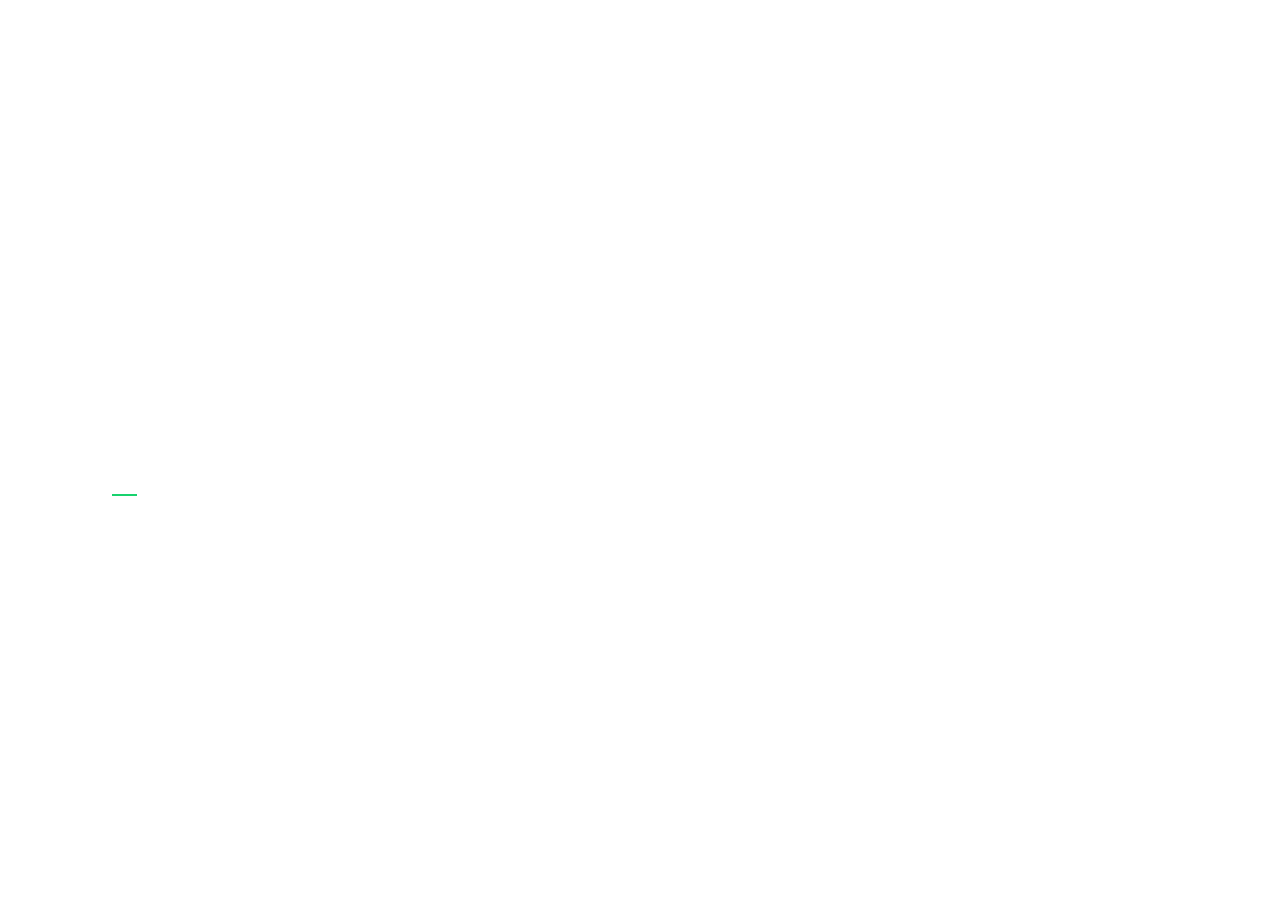
==== index.html @ 27436423 "z-index corrections" ====
<!DOCTYPE html>
<html lang="en">

<head>
  <meta charset="utf-8">
  <meta content="width=device-width, initial-scale=1.0" name="viewport">

  <title>Luís Maia</title>
  <meta content="" name="description">
  <meta content="" name="keywords">

  <!-- Favicons -->
  <link href="assets/img/favicon-32x32.png" rel="icon">
  <link href="assets/img/apple-touch-icon.png" rel="apple-touch-icon">
  <link href="assets/img/android-chrome-192x192.png" rel="android-chrome-icon">

  <!-- Google Fonts -->
  <link href="https://fonts.googleapis.com/css?family=Open+Sans:300,300i,400,400i,600,600i,700,700i|Raleway:300,300i,400,400i,500,500i,600,600i,700,700i|Poppins:300,300i,400,400i,500,500i,600,600i,700,700i" rel="stylesheet">

  <!-- Vendor CSS Files -->
  <link href="assets/vendor/aos/aos.css" rel="stylesheet">
  <link href="assets/vendor/bootstrap/css/bootstrap.min.css" rel="stylesheet">
  <link href="assets/vendor/bootstrap-icons/bootstrap-icons.css" rel="stylesheet">
  <link href="assets/vendor/boxicons/css/boxicons.min.css" rel="stylesheet">
  <link href="assets/vendor/glightbox/css/glightbox.min.css" rel="stylesheet">
  <link href="assets/vendor/remixicon/remixicon.css" rel="stylesheet">
  <link href="assets/vendor/swiper/swiper-bundle.min.css" rel="stylesheet">

  <!-- Template Main CSS File -->
  <link href="assets/css/style.css" rel="stylesheet">

  <!-- EmailJS -->
  <script type="text/javascript"
        src="https://cdn.jsdelivr.net/npm/@emailjs/browser@3/dist/email.min.js">
        </script>
        <script type="text/javascript">
        (function(){
            emailjs.init("mwNFi1715yJ6L0u9p");
        })();
        </script>

</head>
<!-- <body oncontextmenu="return false" id="tsparticles"> -->
<body id="tsparticles">

  <!-- ======= Header ======= -->
  <header id="header">
    <div class="container">

      <h1 id="myName" class="mt-5"><a href="index.html">Luís Maia</a></h1>
      <div id="intro1"></div>
<!--  <h2 id="intro">I'm a passionate <span id="intro1">full stacker</span> from Portugal</h2> -->   
      <p id="intro2" class="my-2">I'm a <span id="intro3" class="typed" data-typed-items="Developer, Student, Designer, Freelancer, Ninja on free times"></span></p>
      <nav id="navbar" class="navbar">
        <ul>
          <li><a id="navLanguage" class="nav-link" href="" onclick="setLanguage('pt')"></a></li>
          <li><a id="navHome" class="nav-link active" href="#header"></a></li>
          <li><a id="navAbout" class="nav-link" href="#about"></a></li>
          <li><a id="navResume" class="nav-link" href="#resume"></a></li>
          <li><a id="navServices" class="nav-link" href="#services"></a></li>
          <li><a id="navPortfolio" class="nav-link" href="#portfolio"></a></li>
          <li><a id="navContact" class="nav-link" href="#contact"></a></li>
        </ul>
        <i class="bi bi-list mobile-nav-toggle"></i>
      </nav><!-- .navbar -->

      <div class="social-links">
        <a href="https://twitter.com/MaiaLuismsm14" class="twitter" target="_blank" rel="noopener noreferrer"><i class="bi bi-twitter"></i></a>
        <a href="https://www.facebook.com/profile.php?id=100001977161534" class="facebook" target="_blank" rel="noopener noreferrer"><i class="bi bi-facebook"></i></a>
        <a href="https://www.instagram.com/luisluismaiamaia/" class="instagram" target="_blank" rel="noopener noreferrer"><i class="bi bi-instagram"></i></a>
        <a href="https://www.linkedin.com/in/luis-luis-maia-maia" class="linkedin" target="_blank" rel="noopener noreferrer"><i class="bi bi-linkedin"></i></a>
      </div>

    </div>
  </header><!-- End Header -->

  <!-- ======= About Section ======= -->
  <section id="about" class="about mt-2">

    <!-- ======= About Me ======= -->
    <div class="about-me container">

      <div class="section-title">
        <h2 id="aboutTitle1"></h2>
        <p id="aboutTitle2"></p>
      </div>

      <div class="row">
        <div class="col-lg-4">
          <img src="assets/img/me.png" class="img-fluid" alt="">
        </div>
        <div class="col-lg-8 pt-4 pt-lg-0 content">
          <h3 id="aboutTitle3" >Full Stacker &amp; Web Developer</h3>
          <p id="aboutText1" class="fst-italic"></p>
          <div class="row">
            <div class="col-lg-6">
              <ul>
                <li><i class="bi bi-chevron-right"></i> <strong id="birthday"></strong> <span id="birthdayValue"></span></li>
                <li><i class="bi bi-chevron-right"></i> <strong id="website"></strong> <span id="websiteValue"></span></li>
                <li><i class="bi bi-chevron-right"></i> <strong id="phone"></strong> <span id="phoneValue"></span></li>
                <li><i class="bi bi-chevron-right"></i> <strong id="city"></strong> <span id="cityValue"></span></li>
              </ul>
            </div>
            <div class="col-lg-6">
              <ul>
                <li><i class="bi bi-chevron-right"></i> <strong id="age"></strong> <span id="ageValue"></span></li>
                <li><i class="bi bi-chevron-right"></i> <strong id="degree"></strong> <span id="degreeValue"></span></li>
                <li><i class="bi bi-chevron-right"></i> <strong id="email1"></strong> <span id="email1Value"></span></li>
                <li><i class="bi bi-chevron-right"></i> <strong id="freelance"></strong> <span id="freelanceValue"></span></li>
              </ul>
            </div>
          </div>
          <p id="aboutText2" class="fst-italic"></p>
        </div>
      </div>

    </div><!-- End About Me -->

    <!-- ======= Counts ======= -->
    <div class="counts container">

      <div class="row">

        <div class="col-lg-3 col-md-6">
          <div class="count-box">
            <i class="bi bi-emoji-smile"></i>
            <span data-purecounter-start="0" data-purecounter-end="132" data-purecounter-duration="1" class="purecounter"></span>
            <p id="countProcess"></p>
          </div>
        </div>

        <div class="col-lg-3 col-md-6 mt-5 mt-md-0">
          <div class="count-box">
            <i class="bi bi-journal-richtext"></i>
            <span data-purecounter-start="0" data-purecounter-end="21" data-purecounter-duration="1" class="purecounter"></span>
            <p id="countProjects"></p>
          </div>
        </div>

        <div class="col-lg-3 col-md-6 mt-5 mt-lg-0">
          <div class="count-box">
            <i class="bi bi-headset"></i>
            <span data-purecounter-start="0" data-purecounter-end="7680" data-purecounter-duration="1" class="purecounter"></span>
            <p id="countHoursSupport"></p>
          </div>
        </div>

        <div class="col-lg-3 col-md-6 mt-5 mt-lg-0">
          <div class="count-box">
            <i class="bi bi-clock"></i>
            <span data-purecounter-start="0" data-purecounter-end="2920" data-purecounter-duration="1" class="purecounter"></span>
            <p id="countHoursCoding"></p>
          </div>
        </div>

      </div>

    </div><!-- End Counts -->

    <!-- ======= Skills  ======= -->
    <div class="skills container">

      <div class="section-title">
        <h2 id="aboutSkills"></h2>
      </div>

      <div class="row skills-content">

        <div class="col-lg-6">

          <div class="progress">
            <span class="skill">HTML <i class="val">90%</i></span>
            <div class="progress-bar-wrap">
              <div class="progress-bar" role="progressbar" aria-valuenow="90" aria-valuemin="0" aria-valuemax="100"></div>
            </div>
          </div>

          <div class="progress">
            <span class="skill">CSS <i class="val">85%</i></span>
            <div class="progress-bar-wrap">
              <div class="progress-bar" role="progressbar" aria-valuenow="85" aria-valuemin="0" aria-valuemax="100"></div>
            </div>
          </div>

          <div class="progress">
            <span class="skill">JavaScript/JQUERY<i class="val">70%</i></span>
            <div class="progress-bar-wrap">
              <div class="progress-bar" role="progressbar" aria-valuenow="70" aria-valuemin="0" aria-valuemax="100"></div>
            </div>
          </div>

          <div class="progress">
            <span class="skill">Bootstrap<i class="val">80%</i></span>
            <div class="progress-bar-wrap">
              <div class="progress-bar" role="progressbar" aria-valuenow="80" aria-valuemin="0" aria-valuemax="100"></div>
            </div>
          </div>

          <div class="progress">
            <span class="skill">Angular<i class="val">70%</i></span>
            <div class="progress-bar-wrap">
              <div class="progress-bar" role="progressbar" aria-valuenow="70" aria-valuemin="0" aria-valuemax="100"></div>
            </div>
          </div>

          <div class="progress">
            <span class="skill">PHP <i class="val">80%</i></span>
            <div class="progress-bar-wrap">
              <div class="progress-bar" role="progressbar" aria-valuenow="80" aria-valuemin="0" aria-valuemax="100"></div>
            </div>
          </div>

          <div class="progress">
            <span class="skill">Rest APIS/Swagger <i class="val">80%</i></span>
            <div class="progress-bar-wrap">
              <div class="progress-bar" role="progressbar" aria-valuenow="80" aria-valuemin="0" aria-valuemax="100"></div>
            </div>
          </div>

          <div class="progress">
            <span class="skill">NodeJS <i class="val">70%</i></span>
            <div class="progress-bar-wrap">
              <div class="progress-bar" role="progressbar" aria-valuenow="70" aria-valuemin="0" aria-valuemax="100"></div>
            </div>
          </div>

          <div class="progress">
            <span class="skill">SQL <i class="val">80%</i></span>
            <div class="progress-bar-wrap">
              <div class="progress-bar" role="progressbar" aria-valuenow="80" aria-valuemin="0" aria-valuemax="100"></div>
            </div>
          </div>

          <div class="progress">
            <span class="skill">GIMP <i class="val">85%</i></span>
            <div class="progress-bar-wrap">
              <div class="progress-bar" role="progressbar" aria-valuenow="85" aria-valuemin="0" aria-valuemax="100"></div>
            </div>
          </div>

          <div class="progress">
            <span class="skill">LibreCad <i class="val">70%</i></span>
            <div class="progress-bar-wrap">
              <div class="progress-bar" role="progressbar" aria-valuenow="70" aria-valuemin="0" aria-valuemax="100"></div>
            </div>
          </div>

          <div class="progress">
            <span class="skill">OpenScad <i class="val">80%</i></span>
            <div class="progress-bar-wrap">
              <div class="progress-bar" role="progressbar" aria-valuenow="80" aria-valuemin="0" aria-valuemax="100"></div>
            </div>
          </div>

          <div class="progress">
            <span class="skill">Cura <i class="val">80%</i></span>
            <div class="progress-bar-wrap">
              <div class="progress-bar" role="progressbar" aria-valuenow="80" aria-valuemin="0" aria-valuemax="100"></div>
            </div>
          </div>

        </div>

        <div class="col-lg-6">

          <div class="progress">
            <span class="skill">SQL Server <i class="val">85%</i></span>
            <div class="progress-bar-wrap">
              <div class="progress-bar" role="progressbar" aria-valuenow="85" aria-valuemin="0" aria-valuemax="100"></div>
            </div>
          </div>

          <div class="progress">
            <span class="skill">MongoDB <i class="val">70%</i></span>
            <div class="progress-bar-wrap">
              <div class="progress-bar" role="progressbar" aria-valuenow="70" aria-valuemin="0" aria-valuemax="100"></div>
            </div>
          </div>

          <div class="progress">
            <span class="skill">Postman <i class="val">80%</i></span>
            <div class="progress-bar-wrap">
              <div class="progress-bar" role="progressbar" aria-valuenow="80" aria-valuemin="0" aria-valuemax="100"></div>
            </div>
          </div>

          <div class="progress">
            <span class="skill">Hyper-V <i class="val">70%</i></span>
            <div class="progress-bar-wrap">
              <div class="progress-bar" role="progressbar" aria-valuenow="70" aria-valuemin="0" aria-valuemax="100"></div>
            </div>
          </div>

          <div class="progress">
            <span class="skill">Active-Directory <i class="val">75%</i></span>
            <div class="progress-bar-wrap">
              <div class="progress-bar" role="progressbar" aria-valuenow="75" aria-valuemin="0" aria-valuemax="100"></div>
            </div>
          </div>

          <div class="progress">
            <span class="skill">Exchange <i class="val">70%</i></span>
            <div class="progress-bar-wrap">
              <div class="progress-bar" role="progressbar" aria-valuenow="70" aria-valuemin="0" aria-valuemax="100"></div>
            </div>
          </div>

          <div class="progress">
            <span class="skill">Office 365 & Apps <i class="val">80%</i></span>
            <div class="progress-bar-wrap">
              <div class="progress-bar" role="progressbar" aria-valuenow="80" aria-valuemin="0" aria-valuemax="100"></div>
            </div>
          </div>

          <div class="progress">
            <span class="skill">Docker <i class="val">60%</i></span>
            <div class="progress-bar-wrap">
              <div class="progress-bar" role="progressbar" aria-valuenow="60" aria-valuemin="0" aria-valuemax="100"></div>
            </div>
          </div>

          <div class="progress">
            <span class="skill">ISS <i class="val">80%</i></span>
            <div class="progress-bar-wrap">
              <div class="progress-bar" role="progressbar" aria-valuenow="80" aria-valuemin="0" aria-valuemax="100"></div>
            </div>
          </div>

          <div class="progress">
            <span class="skill">Heroku <i class="val">65%</i></span>
            <div class="progress-bar-wrap">
              <div class="progress-bar" role="progressbar" aria-valuenow="65" aria-valuemin="0" aria-valuemax="100"></div>
            </div>
          </div>

          <div class="progress">
            <span class="skill">Linux <i class="val">80%</i></span>
            <div class="progress-bar-wrap">
              <div class="progress-bar" role="progressbar" aria-valuenow="80" aria-valuemin="0" aria-valuemax="100"></div>
            </div>
          </div>

          <div class="progress">
            <span class="skill">Azure <i class="val">45%</i></span>
            <div class="progress-bar-wrap">
              <div class="progress-bar" role="progressbar" aria-valuenow="45" aria-valuemin="0" aria-valuemax="100"></div>
            </div>
          </div>

          <div class="progress">
            <span class="skill">GitHub <i class="val">80%</i></span>
            <div class="progress-bar-wrap">
              <div class="progress-bar" role="progressbar" aria-valuenow="80" aria-valuemin="0" aria-valuemax="100"></div>
            </div>
          </div>

        </div>

      </div>

    </div><!-- End Skills -->

    <!-- ======= Interests ======= -->
    <div class="interests container">

      <div class="section-title">
        <h2 id="interestsTitle"></h2>
      </div>

      <div class="row">
        <div class="col-lg-3 col-md-4">
          <div class="icon-box">
            <i class="ri-keyboard-box-line" style="color: #ffbb2c;"></i>
            <h3 id="interest1"></h3>
          </div>
        </div>
        <div class="col-lg-3 col-md-4 mt-4 mt-md-0">
          <div class="icon-box">
            <i class="ri-bit-coin-line" style="color: #5578ff;"></i>
            <h3 id="interest2"></h3>
          </div>
        </div>
        <div class="col-lg-3 col-md-4 mt-4 mt-md-0">
          <div class="icon-box">
            <i class="bi bi-box" style="color: #e80368;"></i>
            <h3 id="interest3"></h3>
          </div>
        </div>
        <div class="col-lg-3 col-md-4 mt-4 mt-lg-0">
          <div class="icon-box">
            <i class="bi bi-list-task" style="color: #e361ff;"></i>
            <h3 id="interest4"></h3>
          </div>
        </div>
        <div class="col-lg-3 col-md-4 mt-4">
          <div class="icon-box">
            <i class="bi bi-book" style="color: #47aeff;"></i>
            <h3 id="interest5"></h3>
          </div>
        </div>
        <div class="col-lg-3 col-md-4 mt-4">
          <div class="icon-box">
            <i class="bi bi-pc-display" style="color: #ffa76e;"></i>
            <h3 id="interest6"></h3>
          </div>
        </div>
        <div class="col-lg-3 col-md-4 mt-4">
          <div class="icon-box">
            <i class="bi bi-card-image" style="color: #11dbcf;"></i>
            <h3 id="interest7"></h3>
          </div>
        </div>
        <div class="col-lg-3 col-md-4 mt-4">
          <div class="icon-box">
            <i class="bi bi-robot" style="color: #4233ff;"></i>
            <h3 id="interest8"></h3>
          </div>
        </div>
        <div class="col-lg-3 col-md-4 mt-4">
          <div class="icon-box">
            <i class="ri-ping-pong-line" style="color: #b2904f;"></i>
            <h3 id="interest9"></h3>
          </div>
        </div>
        <div class="col-lg-3 col-md-4 mt-4">
          <div class="icon-box">
            <i class="ri-roadster-line" style="color: #b20969;"></i>
            <h3 id="interest10"></h3>
          </div>
        </div>
        <div class="col-lg-3 col-md-4 mt-4">
          <div class="icon-box">
            <i class="ri-car-line" style="color: #ff5828;"></i>
            <h3 id="interest11"></h3>
          </div>
        </div>
        <div class="col-lg-3 col-md-4 mt-4">
          <div class="icon-box">
            <i class="ri-building-line" style="color: #29cc61;"></i>
            <h3 id="interest12"></h3>
          </div>
        </div>
      </div>

    </div><!-- End Interests -->

  </section><!-- End About Section -->

  <!-- ======= Resume Section ======= -->
  <section id="resume" class="resume mt-2">
    <div class="container">

      <div class="section-title">
        <h2 id="resumeTitle"></h2>
        <p id="resumeTitle0"></p>
      </div>

      <div class="row">
        <div class="col-lg-6">
          <h3 id="resumeTitle1" class="resume-title"></h3>
          <div class="resume-item pb-0">
            <h4>Luís Maia</h4>
            <p><em id="resumeSummary"></em></p>
          </div>
          <!----------------- Education ------------------------>
          <h3 id="resumeTitle2" class="resume-title"></h3>
          <div id="resumeEduItem1" class="resume-item">
            <h4 id="resumeEduItem1Title"></h4>
            <h5 id="resumeEduItem1Date"></h5>
            <p><em id="resumeEduItem1Local"></em></p>
            <p id="resumeEduItem1Desc"></p>
          </div>
          <div id="resumeEduItem2" class="resume-item">
            <h4 id="resumeEduItem2Title"></h4>
            <h5 id="resumeEduItem2Date"></h5>
            <p><a href="portfolio/sharepoint-details.html" data-gallery="portfolioDetailsGallery" data-glightbox="type: external" class="portfolio-details-lightbox" title="Portfolio Details"><i class="bx bx-link"></i></a>
<em id="resumeEduItem2Local"></em></p>
            <p id="resumeEduItem2Desc"></p>
          </div>
          <div id="resumeEduItem3" class="resume-item">
            <h4 id="resumeEduItem3Title"></h4>
            <h5 id="resumeEduItem3Date"></h5>
            <p><em id="resumeEduItem3Local"></em></p>
            <p id="resumeEduItem3Desc"></p>
          </div>
          <div id="resumeEduItem4" class="resume-item">
            <h4 id="resumeEduItem4Title"></h4>
            <h5 id="resumeEduItem4Date"></h5>
            <p><em id="resumeEduItem4Local"></em></p>
            <p id="resumeEduItem4Desc"></p>
          </div>
        </div>
        <!---------------- Professional ------------------->
        <div class="col-lg-6">
          <h3 id="resumeTitle3" class="resume-title"></h3>
          <div id="resumeProfItem1" class="resume-item">
            <h4 id="resumeProfItem1Title"></h4>
            <h5 id="resumeProfItem1Date"></h5>
            <p><em id="resumeProfItem1Local"></em></p>
            <p>
            <ul id="resumeProfItem1Desc">
              <li id="resumeProfItem1Desc1"></li>
              <li id="resumeProfItem1Desc2"></li>
              <li id="resumeProfItem1Desc3"></li>
              <li id="resumeProfItem1Desc4"></li>
              <li id="resumeProfItem1Desc5"></li>
              <li id="resumeProfItem1Desc6"></li>
            </ul>
            </p>
          </div>
          <div id="resumeProfItem2" class="resume-item">
            <h4 id="resumeProfItem2Title"></h4>
            <h5 id="resumeProfItem2Date"></h5>
            <p><em id="resumeProfItem2Local"></em></p>
            <p>
            <ul>
              <li id="resumeProfItem2Desc1"></li>
              <li id="resumeProfItem2Desc2"></li>
              <li id="resumeProfItem2Desc3"></li>
            </ul>
            </p>
          </div>
        </div>
      </div>

    </div>
  </section><!-- End Resume Section -->

  <!-- ======= Services Section ======= -->
  <section id="services" class="services mt-2">
    <div class="container">

      <div class="section-title">
        <h2 id="servicesTitle"></h2>
        <p id="servicesTitle1"></p>
      </div>

      <div class="row">
        <div class="col-lg-4 col-md-6 d-flex align-items-stretch">
          <div class="icon-box">
            <div class="icon"><i class="bx bx-world"></i></div>
            <h4 id="service1Title"></h4>
            <p id="service1Description"></p>
          </div>
        </div>

        <div class="col-lg-4 col-md-6 d-flex align-items-stretch mt-4 mt-md-0">
          <div class="icon-box">
            <div class="icon"><i class="bx bx-paint"></i></div>
            <h4 id="service2Title"></h4>
            <p id="service2Description"></p>
          </div>
        </div>

        <div class="col-lg-4 col-md-6 d-flex align-items-stretch mt-4 mt-lg-0">
          <div class="icon-box">
            <div class="icon"><i class="bx bx-chart"></i></div>
            <h4 id="service3Title"></h4>
            <p id="service3Description"></p>
          </div>
        </div>

        <div class="col-lg-4 col-md-6 d-flex align-items-stretch mt-4">
          <div class="icon-box">
            <div class="icon"><i class="bx bx-cloud-upload"></i></div>
            <h4 id="service4Title"></h4>
            <p id="service4Description"></p>
          </div>
        </div>

        <div class="col-lg-4 col-md-6 d-flex align-items-stretch mt-4">
          <div class="icon-box">
            <div class="icon"><i class="bx bx-camera"></i></div>
            <h4 id="service5Title"></h4>
            <p id="service5Description"></p>
          </div>
        </div>

        <div class="col-lg-4 col-md-6 d-flex align-items-stretch mt-4">
          <div class="icon-box">
            <div class="icon"><i class="bx bx-support"></i></div>
            <h4 id="service6Title"></h4>
            <p id="service6Description"></p>
          </div>
        </div>

      </div>

    </div>
  </section><!-- End Services Section -->

  <!-- ======= Portfolio Section ======= -->
  <section id="portfolio" class="portfolio mt-2">
    <div class="container">

      <div class="section-title">
        <h2 id="portfolioTitle1"></h2>
        <p id="portfolioTitle2"></p>
      </div>

      <div class="row">
        <div class="col-lg-12 d-flex justify-content-center">
          <ul id="portfolio-flters">
            <li id="filter1" data-filter="*" class="filter-active"></li>
            <li id="filter2" data-filter=".filter-website"></li>
            <li id="filter3" data-filter=".filter-brand"></li>
            <li id="filter4" data-filter=".filter-project"></li>
          </ul>
        </div>
      </div>

      <div class="row portfolio-container">

        <div class="col-lg-4 col-md-6 portfolio-item filter-website filter-project">
          <div class="portfolio-wrap">
            <img src="assets/img/portfolio/mygreenfoodprint/cover.png" class="img-fluid" alt="">
            <div class="portfolio-info">
              <h4 id="portfolio1Title"></h4>
              <p id="portfolio1Desc"></p>
              <div class="portfolio-links">
                <a href="assets/img/portfolio/mygreenfoodprint/cover.png" data-gallery="mygreenfoodprintGallery" class="portfolio-lightbox"><i class="bx bx-plus"></i></a>
                <a href="portfolio/mygreenfoodprint-details.html" data-gallery="mygreenfoodprintGallery" data-glightbox="type: external" class="portfolio-details-lightbox" title="My Green Foodprint"><i class="bx bx-link"></i></a>
              </div>
            </div>
          </div>
        </div>

        <div class="col-lg-4 col-md-6 portfolio-item filter-website filter-brand">
          <div class="portfolio-wrap">
            <img src="assets/img/portfolio/unipessoal/cover.png" class="img-fluid" alt="">
            <div class="portfolio-info">
              <h4 id="portfolio2Title"></h4>
              <p id="portfolio2Desc"></p>
              <div class="portfolio-links">
                <a href="assets/img/portfolio/unipessoal/cover.png" data-gallery="unipessoalGallery" class="portfolio-lightbox"><i class="bx bx-plus"></i></a>
                <a href="portfolio/unipessoal-details.html" data-gallery="unipessoalGallery" data-glightbox="type: external" class="portfolio-details-lightbox" title="Unipessoal Details"><i class="bx bx-link"></i></a>
              </div>
            </div>
          </div>
        </div>

        <div class="col-lg-4 col-md-6 portfolio-item filter-website filter-project">
          <div class="portfolio-wrap">
            <img src="assets/img/portfolio/curriculum/cover.png" class="img-fluid" alt="">
            <div class="portfolio-info">
              <h4 id="portfolio3Title"></h4>
              <p id="portfolio3Desc"></p>
              <div class="portfolio-links">
                <a href="assets/img/portfolio/curriculum/cover.png" data-gallery="curriculumGallery" class="portfolio-lightbox"><i class="bx bx-plus"></i></a>
                <a href="portfolio/curriculum-details.html" data-gallery="curriculumDetailsGallery" data-glightbox="type: external" class="portfolio-details-lightbox" title="Curriculum Details"><i class="bx bx-link"></i></a>
              </div>
            </div>
          </div>
        </div>

        <div class="col-lg-4 col-md-6 portfolio-item filter-project">
          <div class="portfolio-wrap">
            <img src="assets/img/portfolio/giftfinder/cover.png" class="img-fluid" alt="">
            <div class="portfolio-info">
              <h4 id="portfolio4Title"></h4>
              <p id="portfolio4Desc"></p>
              <div class="portfolio-links">
                <a href="assets/img/portfolio/giftfinder/cover.png" data-gallery="giftfinderGallery" class="portfolio-lightbox"><i class="bx bx-plus"></i></a>
                <a href="portfolio/giftfinder-details.html" data-gallery="giftfinderDetailsGallery" data-glightbox="type: external" class="portfolio-details-lightbox" title="Giftfinder Details"><i class="bx bx-link"></i></a>
              </div>
            </div>
          </div>
        </div>

        <div class="col-lg-4 col-md-6 portfolio-item filter-project">
          <div class="portfolio-wrap">
            <img src="assets/img/portfolio/github/cover.png" class="img-fluid" alt="">
            <div class="portfolio-info">
              <h4 id="portfolio5Title"></h4>
              <p id="portfolio5Desc"></p>
              <div class="portfolio-links">
                <a href="assets/img/portfolio/github/cover.png" data-gallery="githubGallery" class="portfolio-lightbox"><i class="bx bx-plus"></i></a>
                <a href="portfolio/github-smtp-details.html" data-gallery="githubDetailsGallery" data-glightbox="type: external" class="portfolio-details-lightbox" title="Github Details"><i class="bx bx-link"></i></a>
              </div>
            </div>
          </div>
        </div>

        <div class="col-lg-4 col-md-6 portfolio-item filter-project">
          <div class="portfolio-wrap">
            <img src="assets/img/portfolio/otto/otto.gif" class="img-fluid" alt="">
            <div class="portfolio-info">
              <h4 id="portfolio6Title"></h4>
              <p id="portfolio6Desc"></p>
              <div class="portfolio-links">
                <a href="assets/img/portfolio/otto/otto.gif" data-gallery="ottooGallery" class="portfolio-lightbox"><i class="bx bx-plus"></i></a>
                <a href="portfolio/otto-details.html" data-gallery="ottoDetailsGallery" data-glightbox="type: external" class="portfolio-details-lightbox" title="Otto Details"><i class="bx bx-link"></i></a>
              </div>
            </div>
          </div>
        </div>

        <div class="col-lg-4 col-md-6 portfolio-item filter-project">
          <div class="portfolio-wrap">
            <img src="assets/img/portfolio/firefighter/cover.png" class="img-fluid" alt="">
            <div class="portfolio-info">
              <h4 id="portfolio7Title"></h4>
              <p id="portfolio7Desc"></p>
              <div class="portfolio-links">
                <a href="assets/img/portfolio/firefighter/cover.png" data-gallery="firefighterGallery" class="portfolio-lightbox"><i class="bx bx-plus"></i></a>
                <a href="portfolio/firefighter-details.html" data-gallery="firefighterDetailsGallery" data-glightbox="type: external" class="portfolio-details-lightbox" title="Firefighter Details"><i class="bx bx-link"></i></a>
              </div>
            </div>
          </div>
        </div>

        <div class="col-lg-4 col-md-6 portfolio-item filter-project">
          <div class="portfolio-wrap">
            <img src="assets/img/portfolio/furnituredesign/cover.png" class="img-fluid" alt="">
            <div class="portfolio-info">
              <h4 id="portfolio8Title"></h4>
              <p id="portfolio8Desc"></p>
              <div class="portfolio-links">
                <a href="assets/img/portfolio/furnituredesign/cover.png" data-gallery="furnituredesignGallery" class="portfolio-lightbox"><i class="bx bx-plus"></i></a>
                <a href="portfolio/furnituredesign-details.html" data-gallery="furnituredesignDetailsGallery" data-glightbox="type: external" class="portfolio-details-lightbox" title="Furniture Design Details"><i class="bx bx-link"></i></a>
              </div>
            </div>
          </div>
        </div>

        <div class="col-lg-4 col-md-6 portfolio-item filter-project">
          <div class="portfolio-wrap">
            <img src="assets/img/portfolio/furnitureleds/cover.gif" class="img-fluid" alt="">
            <div class="portfolio-info">
              <h4 id="portfolio9Title"></h4>
              <p id="portfolio9Desc"></p>
              <div class="portfolio-links">
                <a href="assets/img/portfolio/furnitureleds/cover.gif" data-gallery="portfolioGallery" class="portfolio-lightbox"><i class="bx bx-plus"></i></a>
                <a href="portfolio/furnitureleds-details.html" data-gallery="portfolioDetailsGallery" data-glightbox="type: external" class="portfolio-details-lightbox" title="Portfolio Details"><i class="bx bx-link"></i></a>
              </div>
            </div>
          </div>
        </div>

      </div>

    </div>
  </section><!-- End Portfolio Section -->

  <!-- ======= Contact Section ======= -->
  <section id="contact" class="contact mt-2">
    <div class="container">

      <div class="section-title">
        <h2 id="contactTitle1"></h2>
        <p id="contactTitle2"></p>
      </div>

      <div class="row mt-2">

        <div class="col-md-6 d-flex align-items-stretch">
          <div class="info-box">
            <i class="bx bx-map"></i>
            <h3 id="contactAdress1"></h3>
            <p id="contactAdress2"></p>
          </div>
        </div>
        <div class="col-md-6 mt-4 mt-md-0 d-flex align-items-stretch">
          <div class="info-box">
            <i class="bx bx-share-alt"></i>
            <h3 id="contactSocial"></h3>
            <div class="social-links">
              <a href="https://twitter.com/MaiaLuismsm14" class="twitter" target="_blank" rel="noopener noreferrer"><i class="bi bi-twitter"></i></a>
              <a href="https://www.facebook.com/profile.php?id=100001977161534" class="facebook" target="_blank" rel="noopener noreferrer"><i class="bi bi-facebook"></i></a>
              <a href="https://www.instagram.com/luisluismaiamaia/" class="instagram" target="_blank" rel="noopener noreferrer"><i class="bi bi-instagram"></i></a>
              <a href="https://github.com/lmaia-22" class="google-plus" target="_blank" rel="noopener noreferrer"><i class="bi bi-github"></i></a>
              <a href="https://www.linkedin.com/in/luis-luis-maia-maia" class="linkedin" target="_blank" rel="noopener noreferrer"><i class="bi bi-linkedin"></i></a>
            </div>
          </div>
        </div>

        <div class="col-md-6 mt-4 d-flex align-items-stretch">
          <div class="info-box">
            <i class="bx bx-envelope"></i>
            <h3 id="contactEmail1"></h3>
            <p id="contactEmail2"></p>
          </div>
        </div>
        <div class="col-md-6 mt-4 d-flex align-items-stretch">
          <div class="info-box">
            <i class="bx bx-phone-call"></i>
            <h3 id="contactPhone1"></h3>
            <p id="contactPhone2"></p>
          </div>
        </div>
      </div>

      <form id="contactForm" class="php-email-form mt-4">
        <div class="row">
          <div class="col-md-6 form-group">
            <input type="text" name="name" class="form-control" id="name" placeholder="" required>
          </div>
          <div class="col-md-6 form-group mt-3 mt-md-0">
            <input type="email" class="form-control" name="email" id="email" placeholder="" required>
          </div>
        </div>
        <div class="form-group mt-3">
          <input type="text" class="form-control" name="subject" id="subject" placeholder="" required>
        </div>
        <div class="form-group mt-3">
          <textarea class="form-control" name="message" id="message" rows="5" placeholder="" required></textarea>
        </div>
        <div class="my-3">
          <div id="liveAlertPlaceholder"></div>
        </div>
        <div class="text-center"><button type="submit" id="liveAlertBtn"></button></div>
      </form>

    </div>
  </section><!-- End Contact Section -->

  <!-- Vendor JS Files -->
  <script src="assets/vendor/purecounter/purecounter.js"></script>
  <script src="assets/vendor/bootstrap/js/bootstrap.bundle.min.js"></script>
  <script src="assets/vendor/aos/aos.js"></script>
  <script src="assets/vendor/glightbox/js/glightbox.min.js"></script>
  <script src="assets/vendor/isotope-layout/isotope.pkgd.min.js"></script>
  <script src="assets/vendor/swiper/swiper-bundle.min.js"></script>
  <script src="assets/vendor/typed.js/typed.min.js"></script>
  <script src="assets/vendor/waypoints/noframework.waypoints.js"></script>
  <script src="https://ajax.googleapis.com/ajax/libs/jquery/3.2.1/jquery.min.js"></script>
<!-- first include tsParticles engine -->
<script src="https://cdn.jsdelivr.net/npm/tsparticles-engine"></script>

<!-- then include any tsParticles plugin needed -->
<script src="https://cdn.jsdelivr.net/npm/tsparticles/tsparticles.bundle.min.js"></script>

<!-- then include jquery wrapper -->
<script src="https://cdn.jsdelivr.net/npm/jquery-particles"></script>

<!-- Template Main JS File -->
<script src="assets/js/main.js"></script>

</body>

</html>
---- assets/css/style.css ----
/*--------------------------------------------------------------
# General
--------------------------------------------------------------*/
body {
  font-family: "Open Sans", sans-serif;
  background-color: #040404;
  color: #fff;
  position: relative;
  background: transparent;
  z-index: -1;
  -ms-overflow-style: none;  /* IE and Edge */
  scrollbar-width: none; /* Firefox */
  width:100vw;
  height:100vh; 
}

body::-webkit-scrollbar {
  display: none;
}

body::before {
  content: "";
  position: fixed;
  background-size: cover;
  left: 0;
  right: 0;
  top: 0;
  background-position: 50% 50%;
  background-repeat: no-repeat;
  display: flex;
  justify-content: center;
  align-items: center;
}

@media (min-width: 1024px) {
  body::before {
    background-attachment: fixed;
  }
}

a {
  color: #18d26e;
  text-decoration: none;
}

a:hover {
  color: #35e888;
  text-decoration: none;
}

h1, h2, h3, h4, h5, h6 {
  font-family: "Raleway", sans-serif;
}

/* ---- tsparticles container ---- */
#tsparticles {
  width: 100%;
  height: 100%;
  z-index: -1;
}

/*--------------------------------------------------------------
# Header
--------------------------------------------------------------*/
#header {
  transition: ease-in-out 0.3s;
  position: relative;
  height: 100vh;
  display: flex;
  align-items: center;
  z-index: 997;
  overflow-y: auto;
}
#header * {
  transition: ease-in-out 0.3s;
}
#header h1 {
  font-size: 48px;
  margin: 0;
  padding: 0;
  line-height: 1;
  font-weight: 700;
  font-family: "Poppins", sans-serif;
}
#header h1 a, #header h1 a:hover {
  color: #fff;
  line-height: 1;
  display: inline-block;
}
#header h2 {
  font-size: 24px;
  margin-top: 20px;
  color: rgba(255, 255, 255, 0.8);
}
#header h2 span {
  color: #fff;
  border-bottom: 2px solid #18d26e;
  padding-bottom: 6px;
}
#header img {
  padding: 0;
  margin: 0;
}
#header .social-links {
  margin-top: 40px;
  display: flex;
}
#header .social-links a {
  font-size: 16px;
  display: flex;
  justify-content: center;
  align-items: center;
  background: rgba(255, 255, 255, 0.1);
  color: #fff;
  line-height: 1;
  margin-right: 8px;
  border-radius: 50%;
  width: 40px;
  height: 40px;
}
#header .social-links a:hover {
  background: #18d26e;
}
@media (max-width: 992px) {
  #header h1 {
    font-size: 36px;
  }
  #header h2 {
    font-size: 20px;
    line-height: 30px;
  }
  #header .social-links {
    margin-top: 15px;
  }
  #header .container {
    display: flex;
    flex-direction: column;
    align-items: center;
  }
}

/* Header Top */
#header.header-top {
  height: 80px;
  position: fixed;
  left: 0;
  top: 0;
  right: 0;
  background: rgba(0, 0, 0, 0.9);
}
#header.header-top .social-links, #header.header-top h2 {
  display: none;
}
#header.header-top h1 {
  margin-right: auto;
  font-size: 36px;
}
#header.header-top .container {
  display: flex;
  align-items: center;
}
#header.header-top .navbar {
  margin: 0;
}
@media (max-width: 768px) {
  #header.header-top {
    height: 60px;
  }
  #header.header-top h1 {
    font-size: 26px;
  }
}

/*--------------------------------------------------------------
# Navigation Menu
--------------------------------------------------------------*/
/**
* Desktop Navigation 
*/
.navbar {
  padding: 0;
  margin-top: 35px;
}
.navbar ul {
  margin: 0;
  padding: 0;
  display: flex;
  list-style: none;
  align-items: center;
}
.navbar li {
  position: relative;
}
.navbar li + li {
  margin-left: 30px;
}
.navbar a, .navbar a:focus {
  display: flex;
  align-items: center;
  justify-content: space-between;
  padding: 0;
  font-family: "Poppins", sans-serif;
  font-size: 16px;
  font-weight: 400;
  color: rgba(255, 255, 255, 0.7);
  white-space: nowrap;
  transition: 0.3s;
}
.navbar a i, .navbar a:focus i {
  font-size: 12px;
  line-height: 0;
  margin-left: 5px;
}
.navbar a:before {
  content: "";
  position: absolute;
  width: 0;
  height: 2px;
  bottom: -4px;
  left: 0;
  background-color: #18d26e;
  visibility: hidden;
  width: 0px;
  transition: all 0.3s ease-in-out 0s;
}
.navbar a:hover:before, .navbar li:hover > a:before, .navbar .active:before {
  visibility: visible;
  width: 25px;
}
.navbar a:hover, .navbar .active, .navbar .active:focus, .navbar li:hover > a {
  color: #fff;
}

/**
* Mobile Navigation 
*/
.mobile-nav-toggle {
  color: #fff;
  font-size: 28px;
  cursor: pointer;
  display: none;
  line-height: 0;
  transition: 0.5s;
  position: fixed;
  right: 15px;
  top: 15px;
}

@media (max-width: 991px) {
  .mobile-nav-toggle {
    display: block;
  }

  .navbar ul {
    display: none;
  }
}
.navbar-mobile {
  position: fixed;
  overflow: hidden;
  top: 0;
  right: 0;
  left: 0;
  bottom: 0;
  background: rgba(0, 0, 0, 0.9);
  transition: 0.3s;
  z-index: 999;
  margin-top: 0;
}
.navbar-mobile .mobile-nav-toggle {
  position: absolute;
  top: 15px;
  right: 15px;
}
.navbar-mobile ul {
  display: block;
  position: absolute;
  top: 55px;
  right: 15px;
  bottom: 45px;
  left: 15px;
  padding: 10px 0;
  overflow-y: auto;
  transition: 0.3s;
  border: 2px solid rgba(255, 255, 255, 0.2);
}
.navbar-mobile li {
  padding: 12px 20px;
}
.navbar-mobile li + li {
  margin: 0;
}
.navbar-mobile a, .navbar-mobile a:focus {
  font-size: 16px;
  position: relative;
}

/*--------------------------------------------------------------
# Sections General
--------------------------------------------------------------*/
section {
  overflow: hidden;
  position: absolute;
  width: 100%;
  top: 140px;
  bottom: 100%;
  opacity: 0;
  transition: ease-in-out 0.4s;
  z-index: 1;
}
section.section-show {
  top: 100px;
  bottom: auto;
  opacity: 1;
  padding-bottom: 45px;
}
section .container {
  background: rgba(0, 0, 0, 0.9);
  padding: 30px;
}
@media (max-width: 768px) {
  section {
    top: 120px;
  }
  section.section-show {
    top: 80px;
  }
}

.section-title h2 {
  font-size: 14px;
  font-weight: 500;
  padding: 0;
  line-height: 1px;
  margin: 0 0 20px 0;
  letter-spacing: 2px;
  text-transform: uppercase;
  color: #aaaaaa;
  font-family: "Poppins", sans-serif;
}
.section-title h2::after {
  content: "";
  width: 120px;
  height: 1px;
  display: inline-block;
  background: #4ceb95;
  margin: 4px 10px;
}
.section-title p {
  margin: 0;
  margin: -15px 0 15px 0;
  font-size: 36px;
  font-weight: 700;
  text-transform: uppercase;
  font-family: "Poppins", sans-serif;
  color: #fff;
}

/*--------------------------------------------------------------
# About
--------------------------------------------------------------*/
#about{
  z-index: 0;
}
.about-me .content h3 {
  font-weight: 700;
  font-size: 26px;
  color: #18d26e;
}
.about-me .content ul {
  list-style: none;
  padding: 0;
}
.about-me .content ul li {
  margin-bottom: 20px;
  display: flex;
  align-items: center;
}
.about-me .content ul strong {
  margin-right: 10px;
}
.about-me .content ul i {
  font-size: 16px;
  margin-right: 5px;
  color: #18d26e;
  line-height: 0;
}
.about-me .content p:last-child {
  margin-bottom: 0;
}

/*--------------------------------------------------------------
# Counts
--------------------------------------------------------------*/
.counts {
  padding: 70px 0 60px;
}
.counts .count-box {
  padding: 30px 30px 25px 30px;
  width: 100%;
  position: relative;
  text-align: center;
  background: rgba(255, 255, 255, 0.08);
}
.counts .count-box i {
  position: absolute;
  top: -25px;
  left: 50%;
  transform: translateX(-50%);
  font-size: 24px;
  background: rgba(255, 255, 255, 0.1);
  padding: 12px;
  color: #18d26e;
  border-radius: 50px;
  line-height: 0;
}
.counts .count-box span {
  font-size: 36px;
  display: block;
  font-weight: 600;
  color: #fff;
}
.counts .count-box p {
  padding: 0;
  margin: 0;
  font-family: "Raleway", sans-serif;
  font-size: 14px;
}

/*--------------------------------------------------------------
# Skills
--------------------------------------------------------------*/
.skills .progress {
  height: 60px;
  display: block;
  background: none;
  border-radius: 0;
}
.skills .progress .skill {
  padding: 10px 0;
  margin: 0;
  text-transform: uppercase;
  display: block;
  font-weight: 600;
  font-family: "Poppins", sans-serif;
  color: #fff;
}
.skills .progress .skill .val {
  float: right;
  font-style: normal;
}
.skills .progress-bar-wrap {
  background: rgba(255, 255, 255, 0.2);
}
.skills .progress-bar {
  width: 1px;
  height: 10px;
  transition: 0.9s;
  background-color: #18d26e;
}

/*--------------------------------------------------------------
# Interests
--------------------------------------------------------------*/
.interests .icon-box {
  display: flex;
  align-items: center;
  padding: 20px;
  background: rgba(255, 255, 255, 0.08);
  transition: ease-in-out 0.3s;
}
.interests .icon-box i {
  font-size: 32px;
  padding-right: 10px;
  line-height: 1;
}
.interests .icon-box h3 {
  font-weight: 700;
  margin: 0;
  padding: 0;
  line-height: 1;
  font-size: 16px;
  color: #fff;
}
.interests .icon-box:hover {
  background: rgba(255, 255, 255, 0.12);
}

/*--------------------------------------------------------------
# Testimonials
--------------------------------------------------------------*/
.testimonials .testimonials-carousel, .testimonials .testimonials-slider {
  overflow: hidden;
}
.testimonials .testimonial-item {
  box-sizing: content-box;
  min-height: 320px;
}
.testimonials .testimonial-item .testimonial-img {
  width: 90px;
  border-radius: 50%;
  margin: -40px 0 0 40px;
  position: relative;
  z-index: 2;
  border: 6px solid rgba(255, 255, 255, 0.12);
}
.testimonials .testimonial-item h3 {
  font-size: 18px;
  font-weight: bold;
  margin: 10px 0 5px 45px;
  color: #fff;
}
.testimonials .testimonial-item h4 {
  font-size: 14px;
  color: #999;
  margin: 0 0 0 45px;
}
.testimonials .testimonial-item .quote-icon-left, .testimonials .testimonial-item .quote-icon-right {
  color: rgba(255, 255, 255, 0.25);
  font-size: 26px;
}
.testimonials .testimonial-item .quote-icon-left {
  display: inline-block;
  left: -5px;
  position: relative;
}
.testimonials .testimonial-item .quote-icon-right {
  display: inline-block;
  right: -5px;
  position: relative;
  top: 10px;
}
.testimonials .testimonial-item p {
  font-style: italic;
  margin: 0 15px 0 15px;
  padding: 20px 20px 60px 20px;
  background: rgba(255, 255, 255, 0.1);
  position: relative;
  border-radius: 6px;
  position: relative;
  z-index: 1;
}
.testimonials .swiper-pagination {
  margin-top: 20px;
  position: relative;
}
.testimonials .swiper-pagination .swiper-pagination-bullet {
  width: 12px;
  height: 12px;
  opacity: 1;
  background-color: rgba(255, 255, 255, 0.3);
}
.testimonials .swiper-pagination .swiper-pagination-bullet-active {
  background-color: #18d26e;
}

/*--------------------------------------------------------------
# Resume
--------------------------------------------------------------*/
.resume .resume-title {
  font-size: 26px;
  font-weight: 700;
  margin-top: 20px;
  margin-bottom: 20px;
  color: #fff;
}
.resume .resume-item {
  padding: 0 0 20px 20px;
  margin-top: -2px;
  border-left: 2px solid rgba(255, 255, 255, 0.2);
  position: relative;
}
.resume .resume-item h4 {
  line-height: 18px;
  font-size: 18px;
  font-weight: 600;
  text-transform: uppercase;
  font-family: "Poppins", sans-serif;
  color: #18d26e;
  margin-bottom: 10px;
}
.resume .resume-item h5 {
  font-size: 16px;
  background: rgba(255, 255, 255, 0.15);
  padding: 5px 15px;
  display: inline-block;
  font-weight: 600;
  margin-bottom: 10px;
}
.resume .resume-item ul {
  padding-left: 20px;
}
.resume .resume-item ul li {
  padding-bottom: 10px;
}
.resume .resume-item:last-child {
  padding-bottom: 0;
}
.resume .resume-item::before {
  content: "";
  position: absolute;
  width: 16px;
  height: 16px;
  border-radius: 50px;
  left: -9px;
  top: 0;
  background: #18d26e;
  border: 2px solid #18d26e;
}

/*--------------------------------------------------------------
# Services
--------------------------------------------------------------*/
.services .icon-box {
  text-align: center;
  background: rgba(204, 204, 204, 0.1);
  padding: 80px 20px;
  transition: all ease-in-out 0.3s;
}
.services .icon-box .icon {
  margin: 0 auto;
  width: 64px;
  height: 64px;
  background: #18d26e;
  border-radius: 5px;
  transition: all 0.3s ease-out 0s;
  display: flex;
  align-items: center;
  justify-content: center;
  margin-bottom: 20px;
  transform-style: preserve-3d;
}
.services .icon-box .icon i {
  color: #fff;
  font-size: 28px;
}
.services .icon-box .icon::before {
  position: absolute;
  content: "";
  left: -8px;
  top: -8px;
  height: 100%;
  width: 100%;
  background: rgba(255, 255, 255, 0.15);
  border-radius: 5px;
  transition: all 0.3s ease-out 0s;
  transform: translateZ(-1px);
}
.services .icon-box h4 {
  font-weight: 700;
  margin-bottom: 15px;
  font-size: 24px;
}
.services .icon-box h4 a {
  color: #fff;
}
.services .icon-box p {
  line-height: 24px;
  font-size: 14px;
  margin-bottom: 0;
}
.services .icon-box:hover {
  background: #18d26e;
  border-color: #18d26e;
}
.services .icon-box:hover .icon {
  background: #fff;
}
.services .icon-box:hover .icon i {
  color: #18d26e;
}
.services .icon-box:hover .icon::before {
  background: #35e888;
}
.services .icon-box:hover h4 a, .services .icon-box:hover p {
  color: #fff;
}

/*--------------------------------------------------------------
# Portfolio
--------------------------------------------------------------*/
.portfolio .portfolio-item {
  margin-bottom: 30px;
}
.portfolio #portfolio-flters {
  padding: 0;
  margin: 0 auto 15px auto;
  list-style: none;
  text-align: center;
  border-radius: 50px;
  padding: 2px 15px;
}
.portfolio #portfolio-flters li {
  cursor: pointer;
  display: inline-block;
  padding: 8px 16px 10px 16px;
  font-size: 14px;
  font-weight: 600;
  line-height: 1;
  text-transform: uppercase;
  color: #fff;
  background: rgba(255, 255, 255, 0.1);
  margin: 0 3px 10px 3px;
  transition: all 0.3s ease-in-out;
  border-radius: 4px;
}
.portfolio #portfolio-flters li:hover, .portfolio #portfolio-flters li.filter-active {
  background: #18d26e;
}
.portfolio #portfolio-flters li:last-child {
  margin-right: 0;
}
.portfolio .portfolio-wrap {
  transition: 0.3s;
  position: relative;
  overflow: hidden;
  z-index: 1;
  background: rgba(0, 0, 0, 0.6);
}
.portfolio .portfolio-wrap::before {
  content: "";
  background: rgba(0, 0, 0, 0.6);
  position: absolute;
  left: 30px;
  right: 30px;
  top: 30px;
  bottom: 30px;
  transition: all ease-in-out 0.3s;
  z-index: 2;
  opacity: 0;
}
.portfolio .portfolio-wrap .portfolio-info {
  opacity: 0;
  position: absolute;
  top: 0;
  left: 0;
  right: 0;
  bottom: 0;
  text-align: center;
  z-index: 3;
  transition: all ease-in-out 0.3s;
  display: flex;
  flex-direction: column;
  justify-content: center;
  align-items: center;
}
.portfolio .portfolio-wrap .portfolio-info::before {
  display: block;
  content: "";
  width: 48px;
  height: 48px;
  position: absolute;
  top: 35px;
  left: 35px;
  border-top: 3px solid #fff;
  border-left: 3px solid #fff;
  transition: all 0.5s ease 0s;
  z-index: 9994;
}
.portfolio .portfolio-wrap .portfolio-info::after {
  display: block;
  content: "";
  width: 48px;
  height: 48px;
  position: absolute;
  bottom: 35px;
  right: 35px;
  border-bottom: 3px solid #fff;
  border-right: 3px solid #fff;
  transition: all 0.5s ease 0s;
  z-index: 9994;
}
.portfolio .portfolio-wrap .portfolio-info h4 {
  font-size: 20px;
  color: #fff;
  font-weight: 600;
}
.portfolio .portfolio-wrap .portfolio-info p {
  color: #ffffff;
  font-size: 14px;
  text-transform: uppercase;
  padding: 0;
  margin: 0;
}
.portfolio .portfolio-wrap .portfolio-links {
  text-align: center;
  z-index: 4;
}
.portfolio .portfolio-wrap .portfolio-links a {
  color: #fff;
  margin: 0 2px;
  font-size: 28px;
  display: inline-block;
  transition: 0.3s;
}
.portfolio .portfolio-wrap .portfolio-links a:hover {
  color: #63eda3;
}
.portfolio .portfolio-wrap:hover::before {
  top: 0;
  left: 0;
  right: 0;
  bottom: 0;
  opacity: 1;
}
.portfolio .portfolio-wrap:hover .portfolio-info {
  opacity: 1;
}
.portfolio .portfolio-wrap:hover .portfolio-info::before {
  top: 15px;
  left: 15px;
}
.portfolio .portfolio-wrap:hover .portfolio-info::after {
  bottom: 15px;
  right: 15px;
}

/*--------------------------------------------------------------
# Portfolio Details
--------------------------------------------------------------*/
.portfolio-details {
  padding-top: 40px;
  background: rgba(0, 0, 0, 0.8);
  position: fixed;
  left: 0;
  right: 0;
  top: 0;
  bottom: 0;
  overflow-y: auto;
}
.portfolio-details .container {
  padding-top: 20px;
  padding-bottom: 40px;
}
.portfolio-details .portfolio-title {
  font-size: 26px;
  font-weight: 700;
  margin-bottom: 20px;
}
.portfolio-details .portfolio-info {
  padding-top: 45px;
}
.portfolio-details .portfolio-info h3 {
  font-size: 22px;
  font-weight: 400;
  margin-bottom: 20px;
}
.portfolio-details .portfolio-info ul {
  list-style: none;
  padding: 0;
  font-size: 15px;
}
.portfolio-details .portfolio-info ul li + li {
  margin-top: 10px;
}
.portfolio-details .portfolio-info p {
  font-size: 15px;
  padding: 15px 0 0 0;
}
@media (max-width: 992px) {
  .portfolio-details .portfolio-info {
    padding-top: 20px;
  }
}
.portfolio-details .swiper-pagination {
  margin-top: 20px;
  position: relative;
}
.portfolio-details .swiper-pagination .swiper-pagination-bullet {
  width: 12px;
  height: 12px;
  opacity: 1;
  background-color: rgba(255, 255, 255, 0.3);
}
.portfolio-details .swiper-pagination .swiper-pagination-bullet-active {
  background-color: #18d26e;
}

/*--------------------------------------------------------------
# Contact
--------------------------------------------------------------*/
.contact .info-box {
  color: #444444;
  padding: 20px;
  width: 100%;
  background: rgba(255, 255, 255, 0.08);
}
.contact .info-box i.bx {
  font-size: 24px;
  color: #18d26e;
  border-radius: 50%;
  padding: 14px;
  float: left;
  background: rgba(255, 255, 255, 0.1);
}
.contact .info-box h3 {
  font-size: 20px;
  color: rgba(255, 255, 255, 0.5);
  font-weight: 700;
  margin: 10px 0 8px 68px;
}
.contact .info-box p {
  padding: 0;
  color: #fff;
  line-height: 24px;
  font-size: 14px;
  margin: 0 0 0 68px;
}
.contact .info-box .social-links {
  margin: 5px 0 0 68px;
  display: flex;
}
.contact .info-box .social-links a {
  font-size: 18px;
  display: inline-block;
  color: #fff;
  line-height: 1;
  margin-right: 12px;
  transition: 0.3s;
}
.contact .info-box .social-links a:hover {
  color: #18d26e;
}
.contact .php-email-form {
  padding: 30px;
  background: rgba(255, 255, 255, 0.08);
}
.contact .php-email-form .error-message {
  display: none;
  background: rgba(255, 255, 255, 0.08);
  background: #ed3c0d;
  text-align: left;
  padding: 15px;
  font-weight: 600;
}
.contact .php-email-form .error-message br + br {
  margin-top: 25px;
}
.contact .php-email-form .sent-message {
  display: none;
  background: rgba(255, 255, 255, 0.08);
  background: #18d26e;
  text-align: center;
  padding: 15px;
  font-weight: 600;
}
.contact .php-email-form .loading {
  display: none;
  background: rgba(255, 255, 255, 0.08);
  text-align: center;
  padding: 15px;
}
.contact .php-email-form .loading:before {
  content: "";
  display: inline-block;
  border-radius: 50%;
  width: 24px;
  height: 24px;
  margin: 0 10px -6px 0;
  border: 3px solid #18d26e;
  border-top-color: #eee;
  -webkit-animation: animate-loading 1s linear infinite;
  animation: animate-loading 1s linear infinite;
}
.contact .php-email-form input, .contact .php-email-form textarea {
  border-radius: 0;
  box-shadow: none;
  font-size: 14px;
  background: rgba(255, 255, 255, 0.08);
  border: 0;
  transition: 0.3s;
  color: #fff;
}
.contact .php-email-form input:focus, .contact .php-email-form textarea:focus {
  background-color: rgba(255, 255, 255, 0.11);
}
.contact .php-email-form input::-moz-placeholder, .contact .php-email-form textarea::-moz-placeholder {
  color: rgba(255, 255, 255, 0.3);
  opacity: 1;
}
.contact .php-email-form input::placeholder, .contact .php-email-form textarea::placeholder {
  color: rgba(255, 255, 255, 0.3);
  opacity: 1;
}
.contact .php-email-form input {
  padding: 10px 15px;
}
.contact .php-email-form textarea {
  padding: 12px 15px;
}
.contact .php-email-form button[type=submit] {
  background: #18d26e;
  border: 0;
  padding: 10px 30px;
  color: #fff;
  transition: 0.4s;
  border-radius: 4px;
}
.contact .php-email-form button[type=submit]:hover {
  background: #15bb62;
}

#alert1{
  background: #15bb62;
  color: white;
}
@-webkit-keyframes animate-loading {
  0% {
    transform: rotate(0deg);
  }
  100% {
    transform: rotate(360deg);
  }
}
@keyframes animate-loading {
  0% {
    transform: rotate(0deg);
  }
  100% {
    transform: rotate(360deg);
  }
}


/* Media queries for portfolio*/

#promo_video {
  width: 90%;
}
#firefighter_video{
  width: 90%;
}
#curriculum_image{
  width: 90%;
}
#furniture_image{
  width: 90%;
}
#leds_image{
  width: 90%;
}
#giftfinder_image{
  width: 90%;
}
#github_image{
  width: 90%;
}
#otto_image{
  width: 90%;  
}
#uni1_image{
  width: 90%;  
}
#sharepoint_image{
  width: 90%; 
}
/* On screens that are 992px or less, set the background color to blue */
@media screen and (max-width: 992px) {
  #promo_video {
    width: 100%;
  }
  #firefighter_video{
    width: 100%;
  }
  #curriculum_image{
    width: 100%;
  }
  #furniture_image{
    width: 100%;
  }
  #leds_image{
    width: 100%;
  }
  #giftfinder_image{
    width: 100%;
  }
  #github_image{
    width: 100%;
  }
  #otto_image{
    width: 100%;  
  }
  #uni1_image{
    width: 100%;  
  }
  #sharepoint_image{
    width: 100%; 
  }
  
}

/* On screens that are 600px or less, set the background color to olive */
@media screen and (max-width: 600px) {
  #promo_video {
    width: 100%;
  }
  #curriculum_image{
    width: 100%;
  }
  #curriculum_image{
    width: 100%;
  }
  #furniture_image{
    width: 100%;
  }
  #leds_image{
    width: 100%;
  }
  #giftfinder_image{
    width: 100%;
  }
  #github_image{
    width: 100%;
  }
  #otto_image{
    width: 100%;  
  }
  #uni1_image{
    width: 100%;  
  }
  #sharepoint_image{
    width: 100%; 
  }
  
}
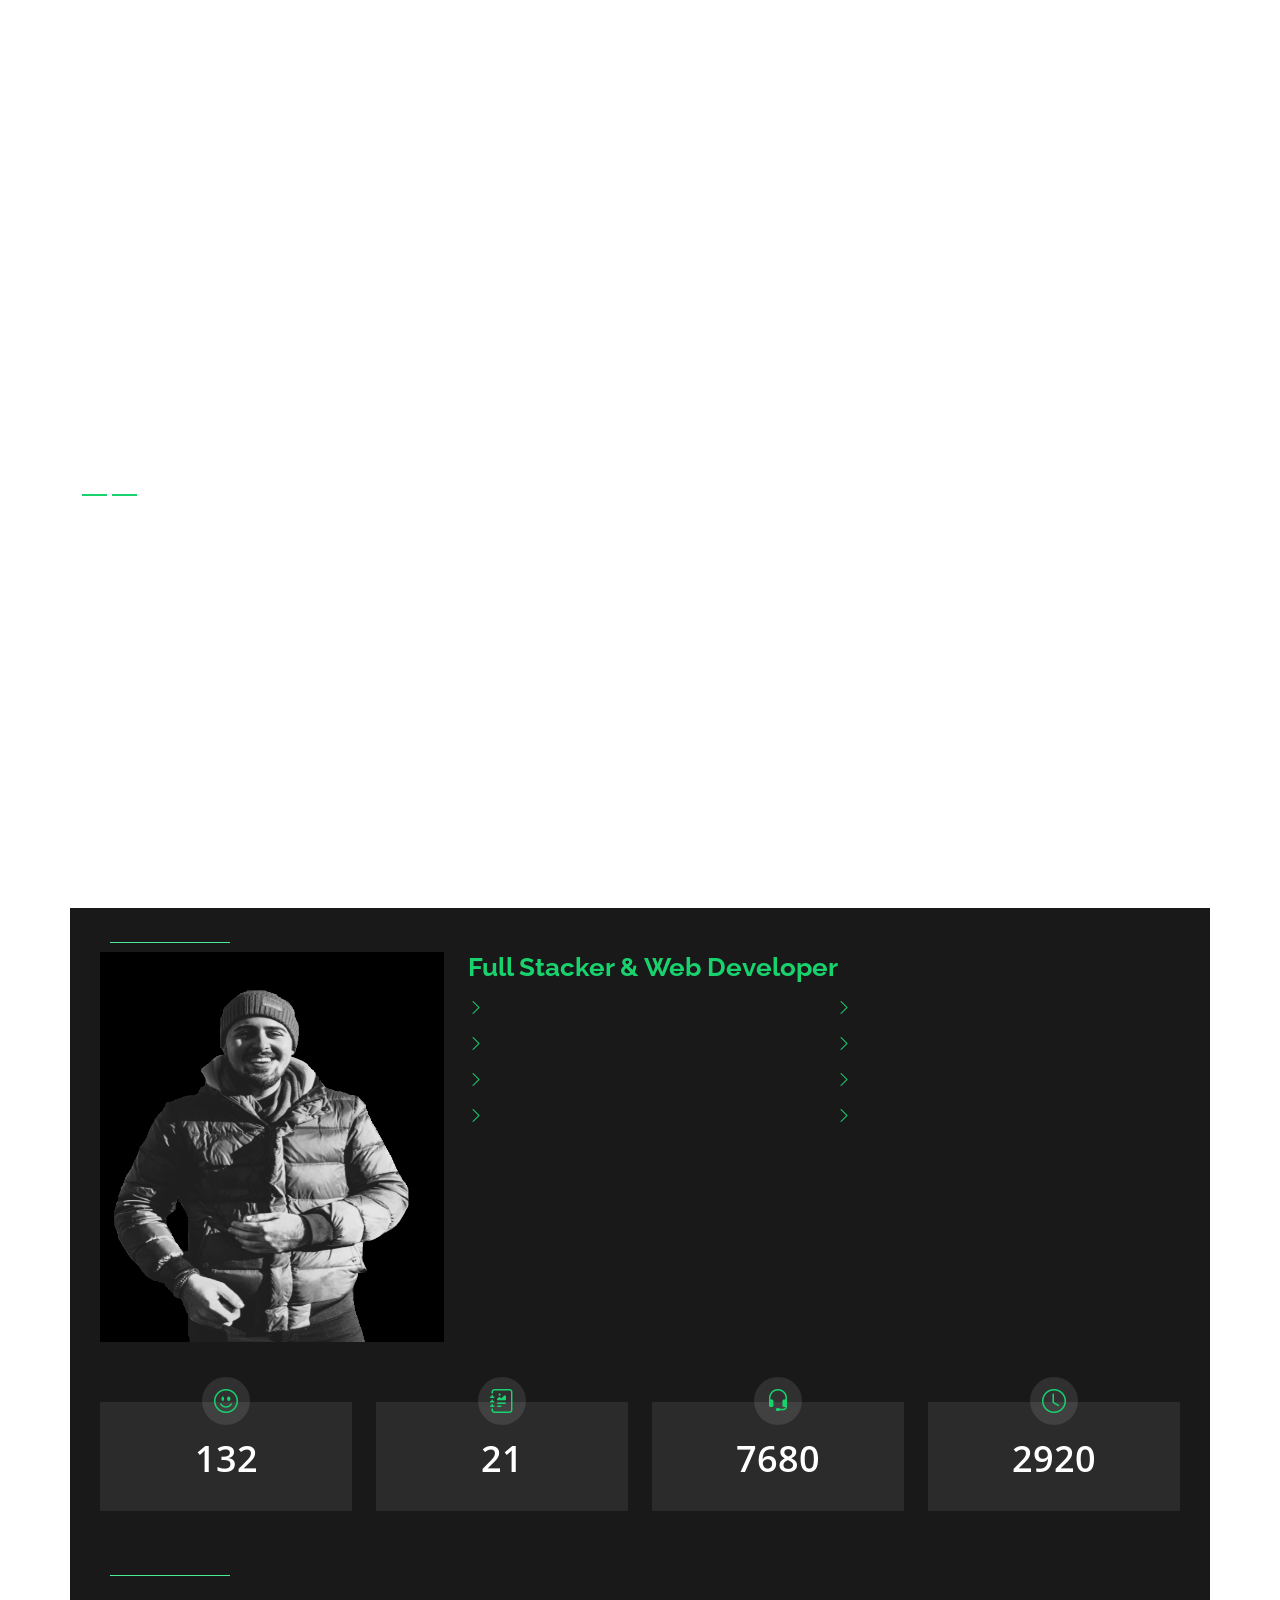
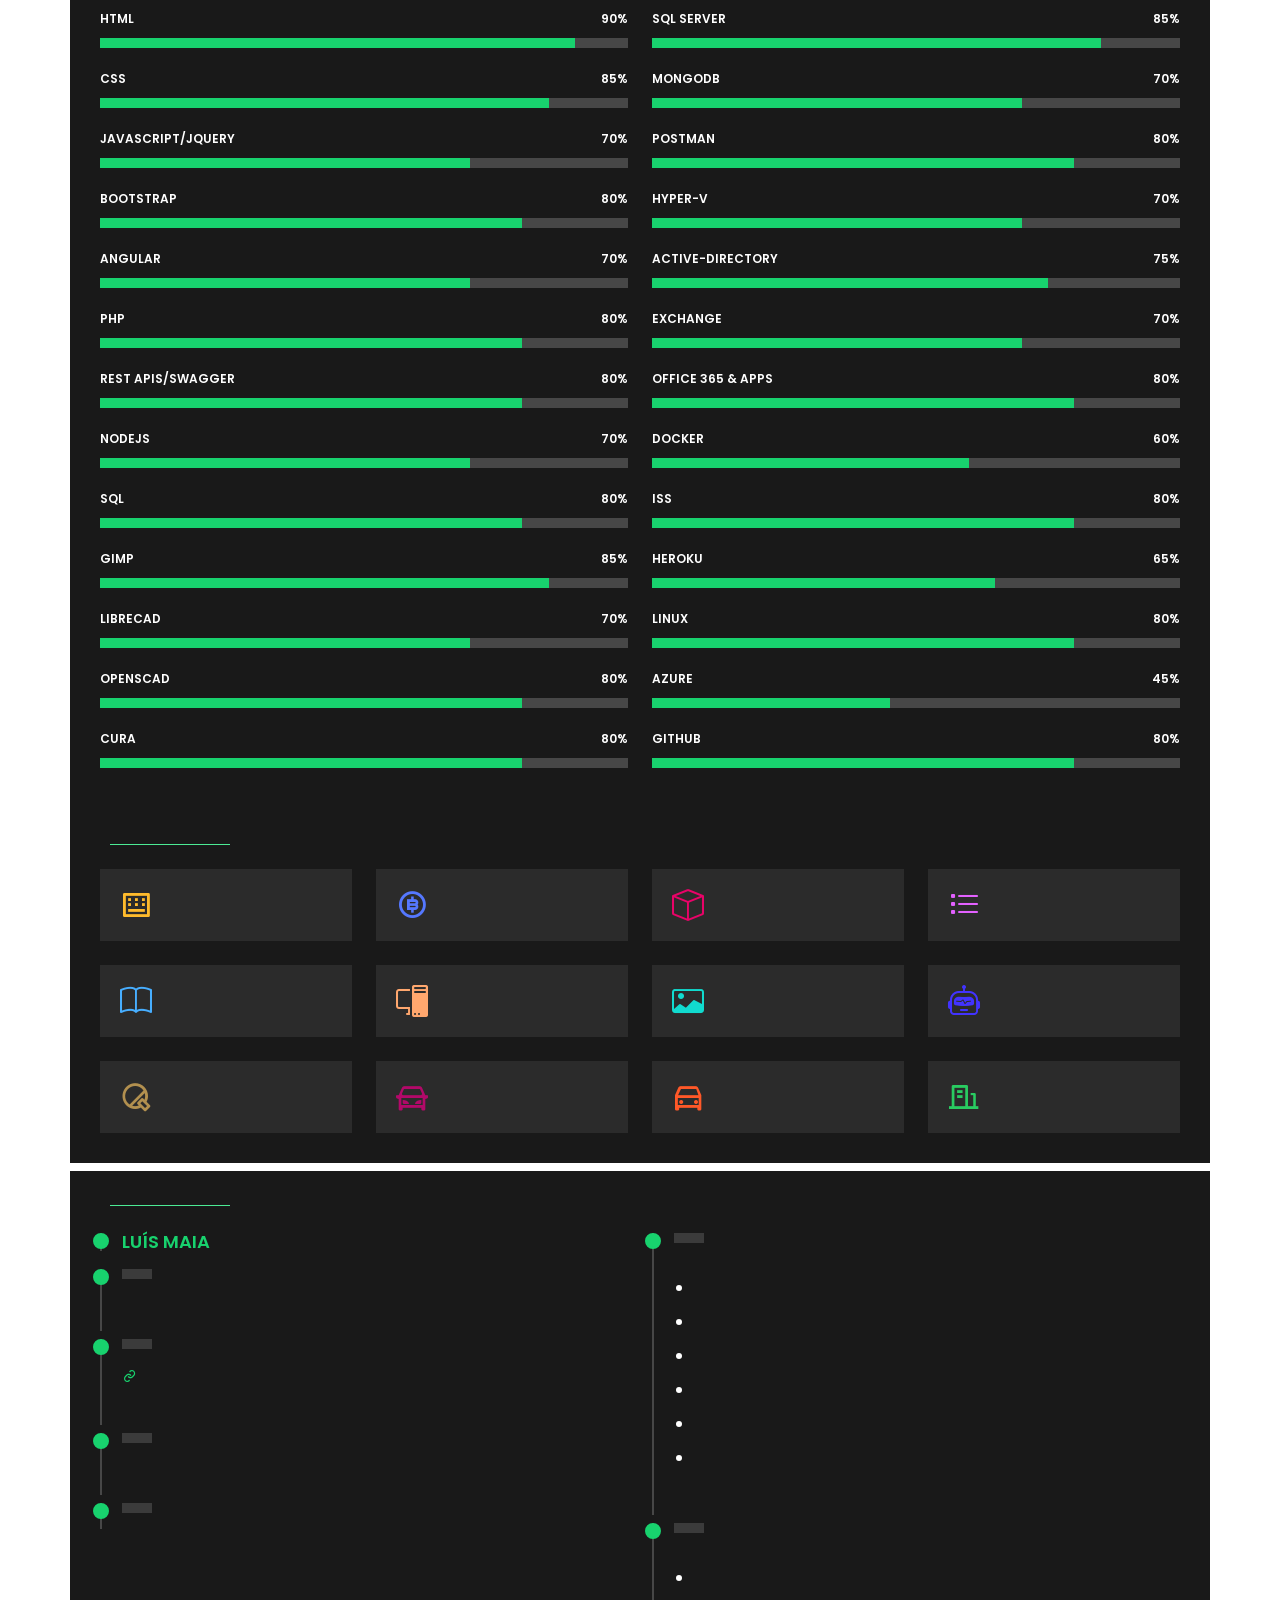
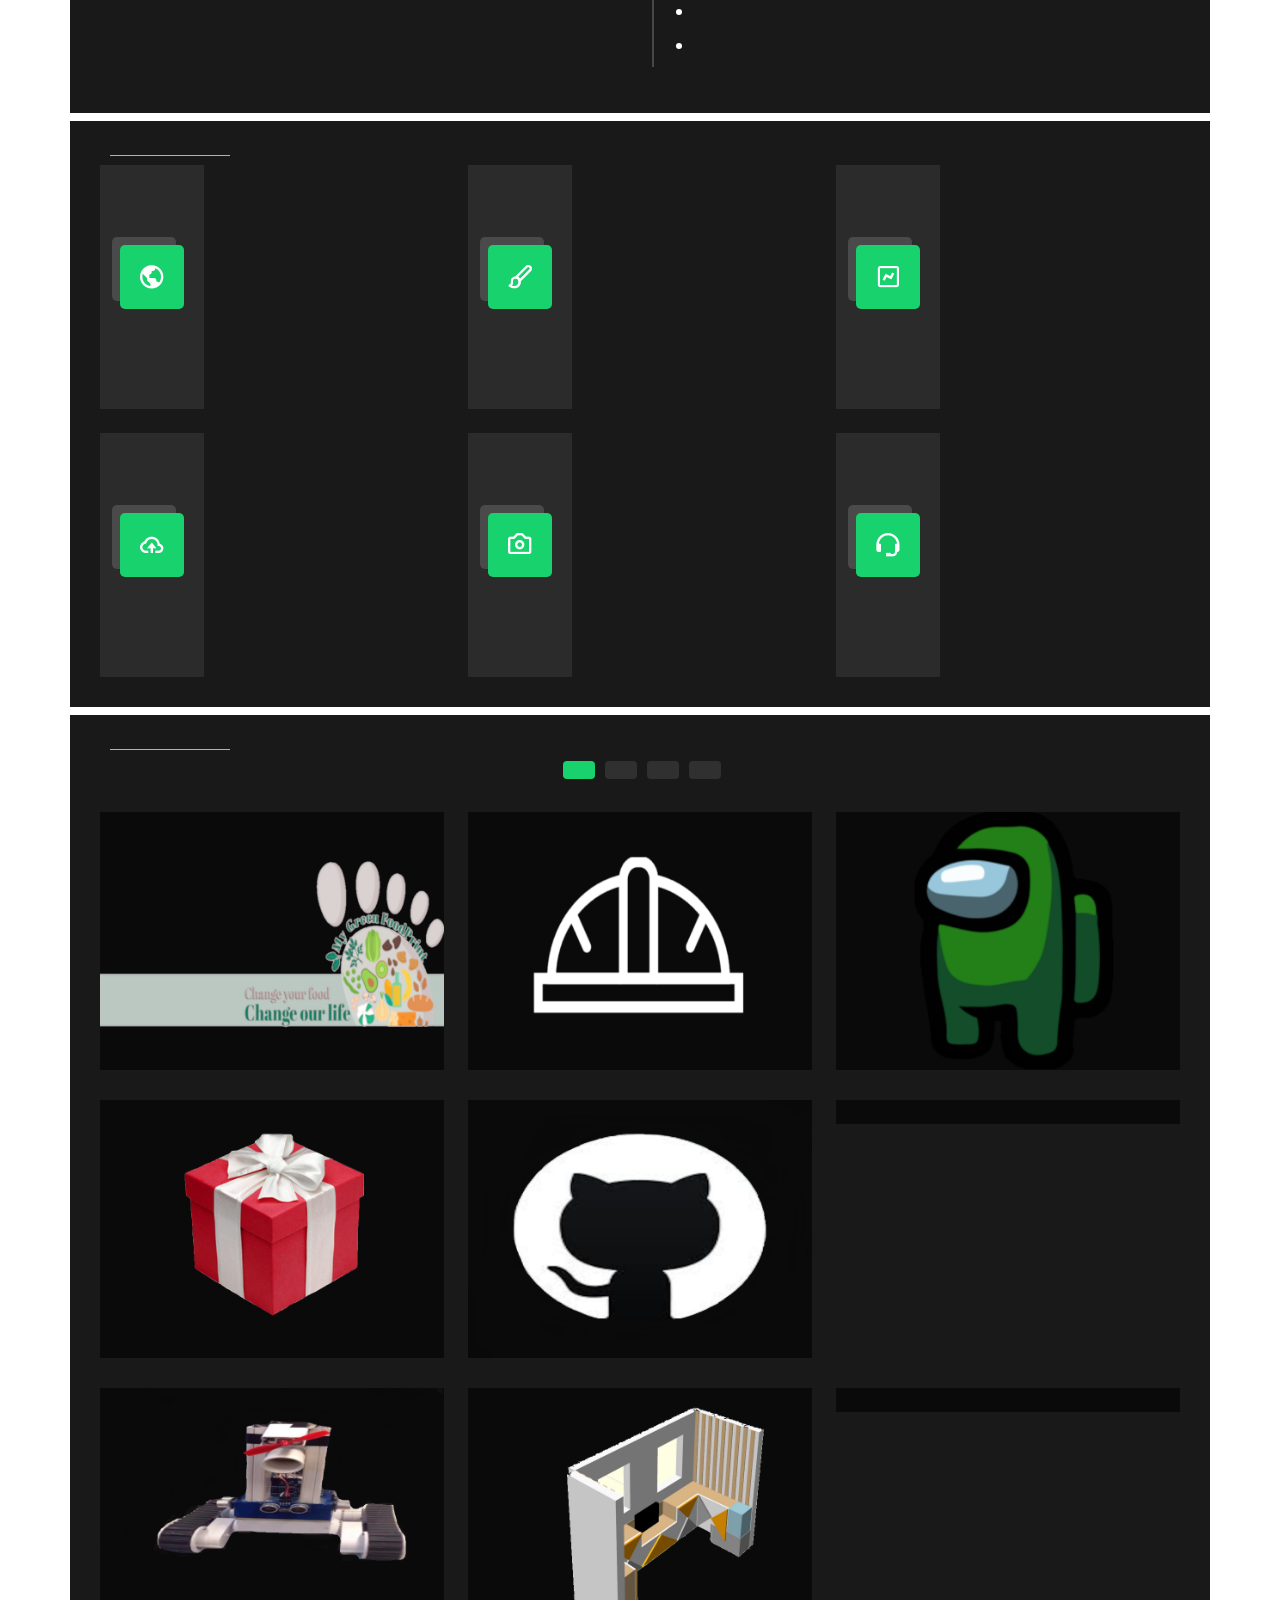
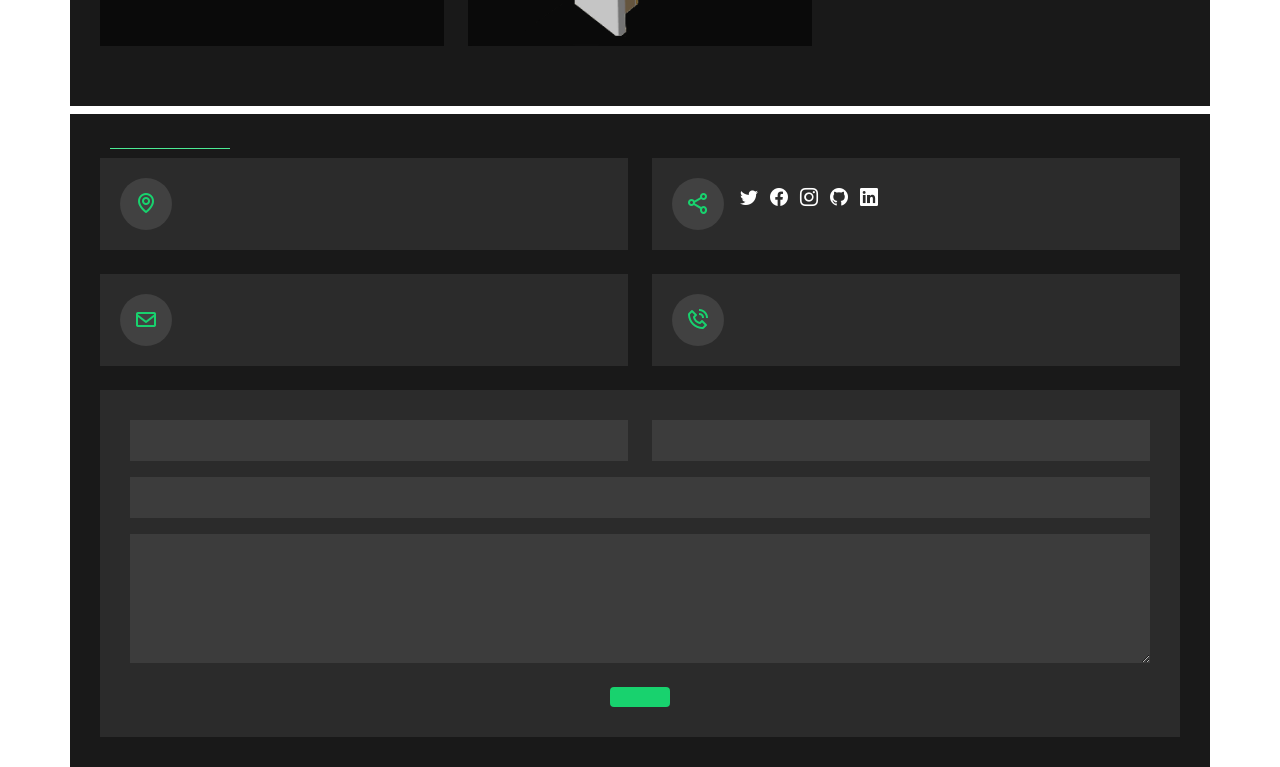
==== commit 5c2d1c8d: "Finish" ====
--- a/index.html
+++ b/index.html
@@ -44,7 +44,7 @@
 <body id="tsparticles">
 
   <!-- ======= Header ======= -->
-  <header id="header">
+  <header id="header" scroll="no" style="overflow: hidden">
     <div class="container">
 
       <h1 id="myName" class="mt-5"><a href="index.html">Luís Maia</a></h1>
@@ -53,7 +53,7 @@
       <p id="intro2" class="my-2">I'm a <span id="intro3" class="typed" data-typed-items="Developer, Student, Designer, Freelancer, Ninja on free times"></span></p>
       <nav id="navbar" class="navbar">
         <ul>
-          <li><a id="navLanguage" class="nav-link" href="" onclick="setLanguage('pt')"></a></li>
+          <li><a id="navLanguage" class="nav-link active" href="" onclick="setLanguage('pt')"></a></li>
           <li><a id="navHome" class="nav-link active" href="#header"></a></li>
           <li><a id="navAbout" class="nav-link" href="#about"></a></li>
           <li><a id="navResume" class="nav-link" href="#resume"></a></li>
--- a/assets/css/style.css
+++ b/assets/css/style.css
@@ -255,18 +255,21 @@
     display: none;
   }
 }
+
 .navbar-mobile {
   position: fixed;
-  overflow: hidden;
   top: 0;
   right: 0;
   left: 0;
   bottom: 0;
   background: rgba(0, 0, 0, 0.9);
   transition: 0.3s;
-  z-index: 999;
+  -webkit-transform: translate3d(0,0,0);
+  z-index: 999 !important;
+  -webkit-overflow-scrolling: auto !important;
   margin-top: 0;
 }
+
 .navbar-mobile .mobile-nav-toggle {
   position: absolute;
   top: 15px;
@@ -293,20 +296,19 @@
 .navbar-mobile a, .navbar-mobile a:focus {
   font-size: 16px;
   position: relative;
-}
+}i+
 
 /*--------------------------------------------------------------
 # Sections General
 --------------------------------------------------------------*/
 section {
-  overflow: hidden;
-  position: absolute;
-  width: 100%;
-  top: 140px;
-  bottom: 100%;
-  opacity: 0;
-  transition: ease-in-out 0.4s;
-  z-index: 1;
+  transition: ease-in-out 0.3s;
+  position: relative;
+  height: 100vh;
+  display: flex;
+  align-items: center;
+  z-index: 997;
+  overflow-y: auto;
 }
 section.section-show {
   top: 100px;
@@ -359,9 +361,7 @@
 /*--------------------------------------------------------------
 # About
 --------------------------------------------------------------*/
-#about{
-  z-index: 0;
-}
+
 .about-me .content h3 {
   font-weight: 700;
   font-size: 26px;
@@ -484,74 +484,6 @@
 }
 .interests .icon-box:hover {
   background: rgba(255, 255, 255, 0.12);
-}
-
-/*--------------------------------------------------------------
-# Testimonials
---------------------------------------------------------------*/
-.testimonials .testimonials-carousel, .testimonials .testimonials-slider {
-  overflow: hidden;
-}
-.testimonials .testimonial-item {
-  box-sizing: content-box;
-  min-height: 320px;
-}
-.testimonials .testimonial-item .testimonial-img {
-  width: 90px;
-  border-radius: 50%;
-  margin: -40px 0 0 40px;
-  position: relative;
-  z-index: 2;
-  border: 6px solid rgba(255, 255, 255, 0.12);
-}
-.testimonials .testimonial-item h3 {
-  font-size: 18px;
-  font-weight: bold;
-  margin: 10px 0 5px 45px;
-  color: #fff;
-}
-.testimonials .testimonial-item h4 {
-  font-size: 14px;
-  color: #999;
-  margin: 0 0 0 45px;
-}
-.testimonials .testimonial-item .quote-icon-left, .testimonials .testimonial-item .quote-icon-right {
-  color: rgba(255, 255, 255, 0.25);
-  font-size: 26px;
-}
-.testimonials .testimonial-item .quote-icon-left {
-  display: inline-block;
-  left: -5px;
-  position: relative;
-}
-.testimonials .testimonial-item .quote-icon-right {
-  display: inline-block;
-  right: -5px;
-  position: relative;
-  top: 10px;
-}
-.testimonials .testimonial-item p {
-  font-style: italic;
-  margin: 0 15px 0 15px;
-  padding: 20px 20px 60px 20px;
-  background: rgba(255, 255, 255, 0.1);
-  position: relative;
-  border-radius: 6px;
-  position: relative;
-  z-index: 1;
-}
-.testimonials .swiper-pagination {
-  margin-top: 20px;
-  position: relative;
-}
-.testimonials .swiper-pagination .swiper-pagination-bullet {
-  width: 12px;
-  height: 12px;
-  opacity: 1;
-  background-color: rgba(255, 255, 255, 0.3);
-}
-.testimonials .swiper-pagination .swiper-pagination-bullet-active {
-  background-color: #18d26e;
 }
 
 /*--------------------------------------------------------------
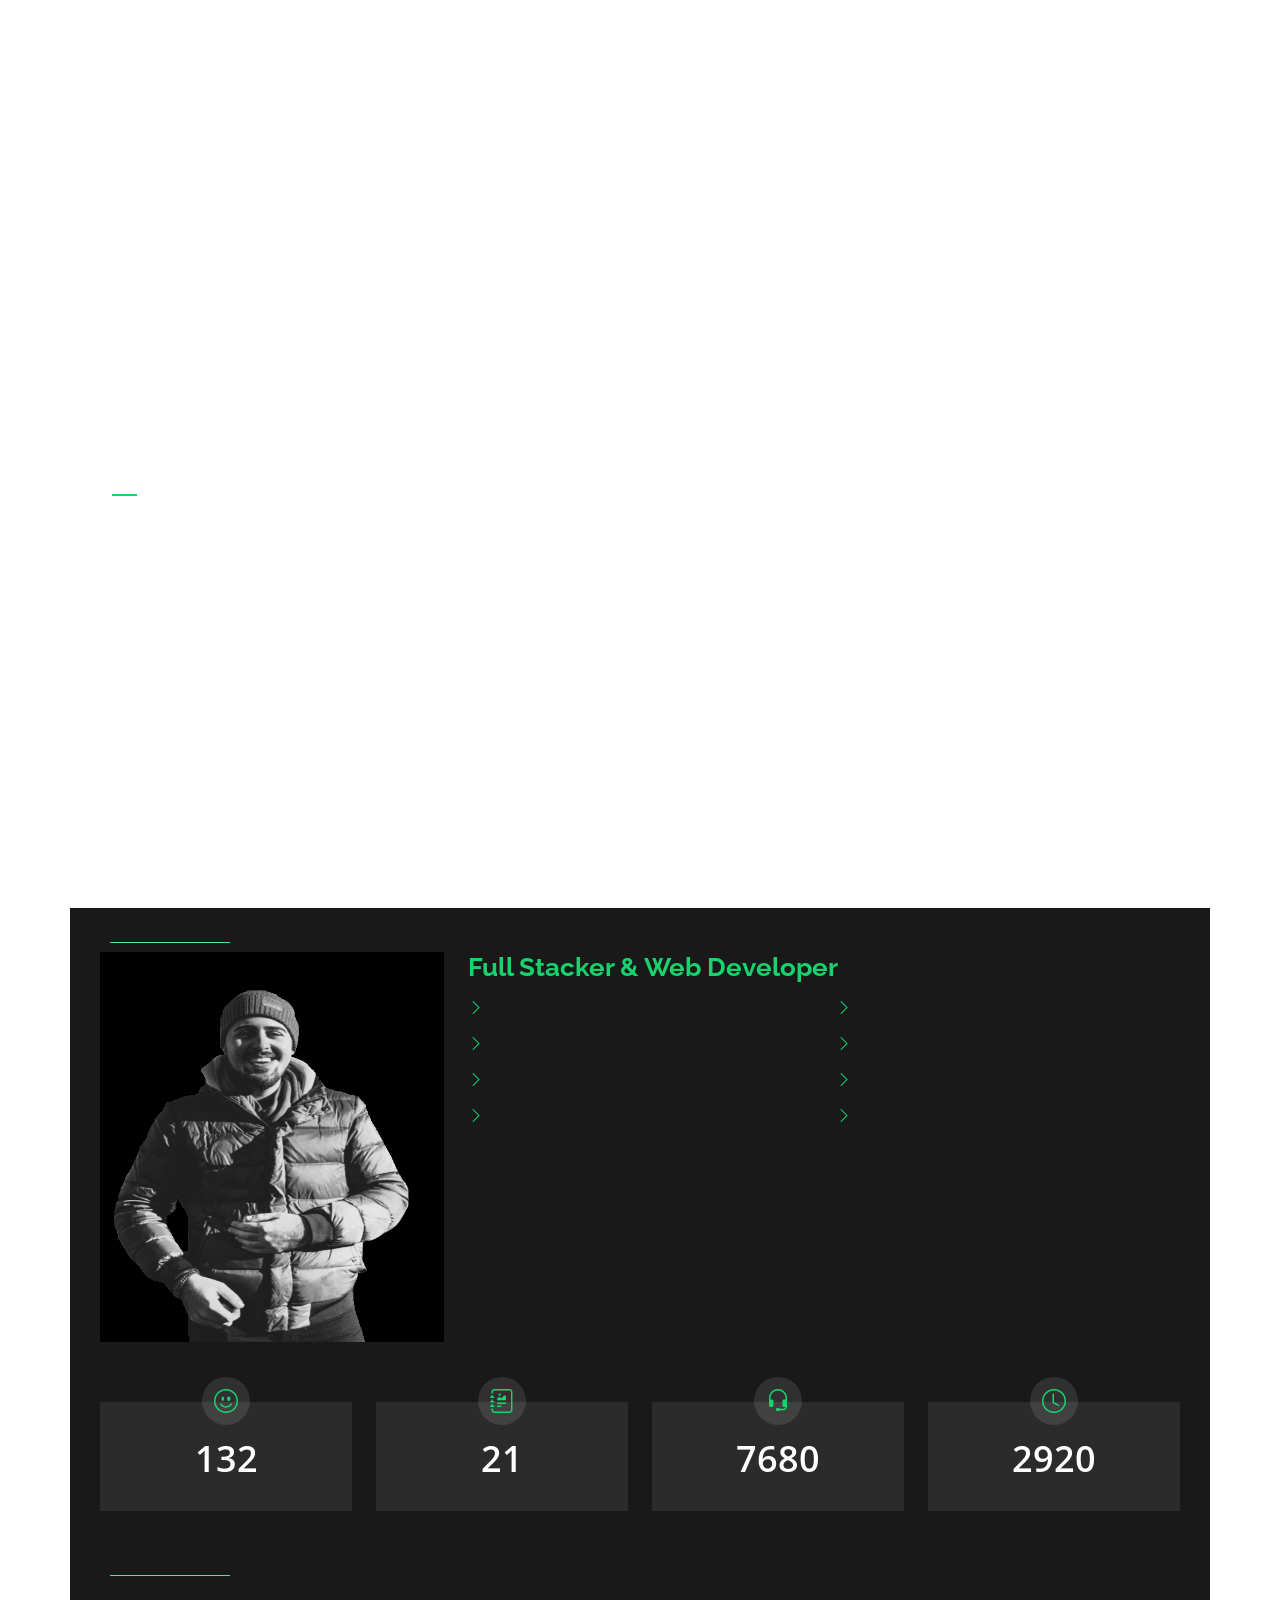
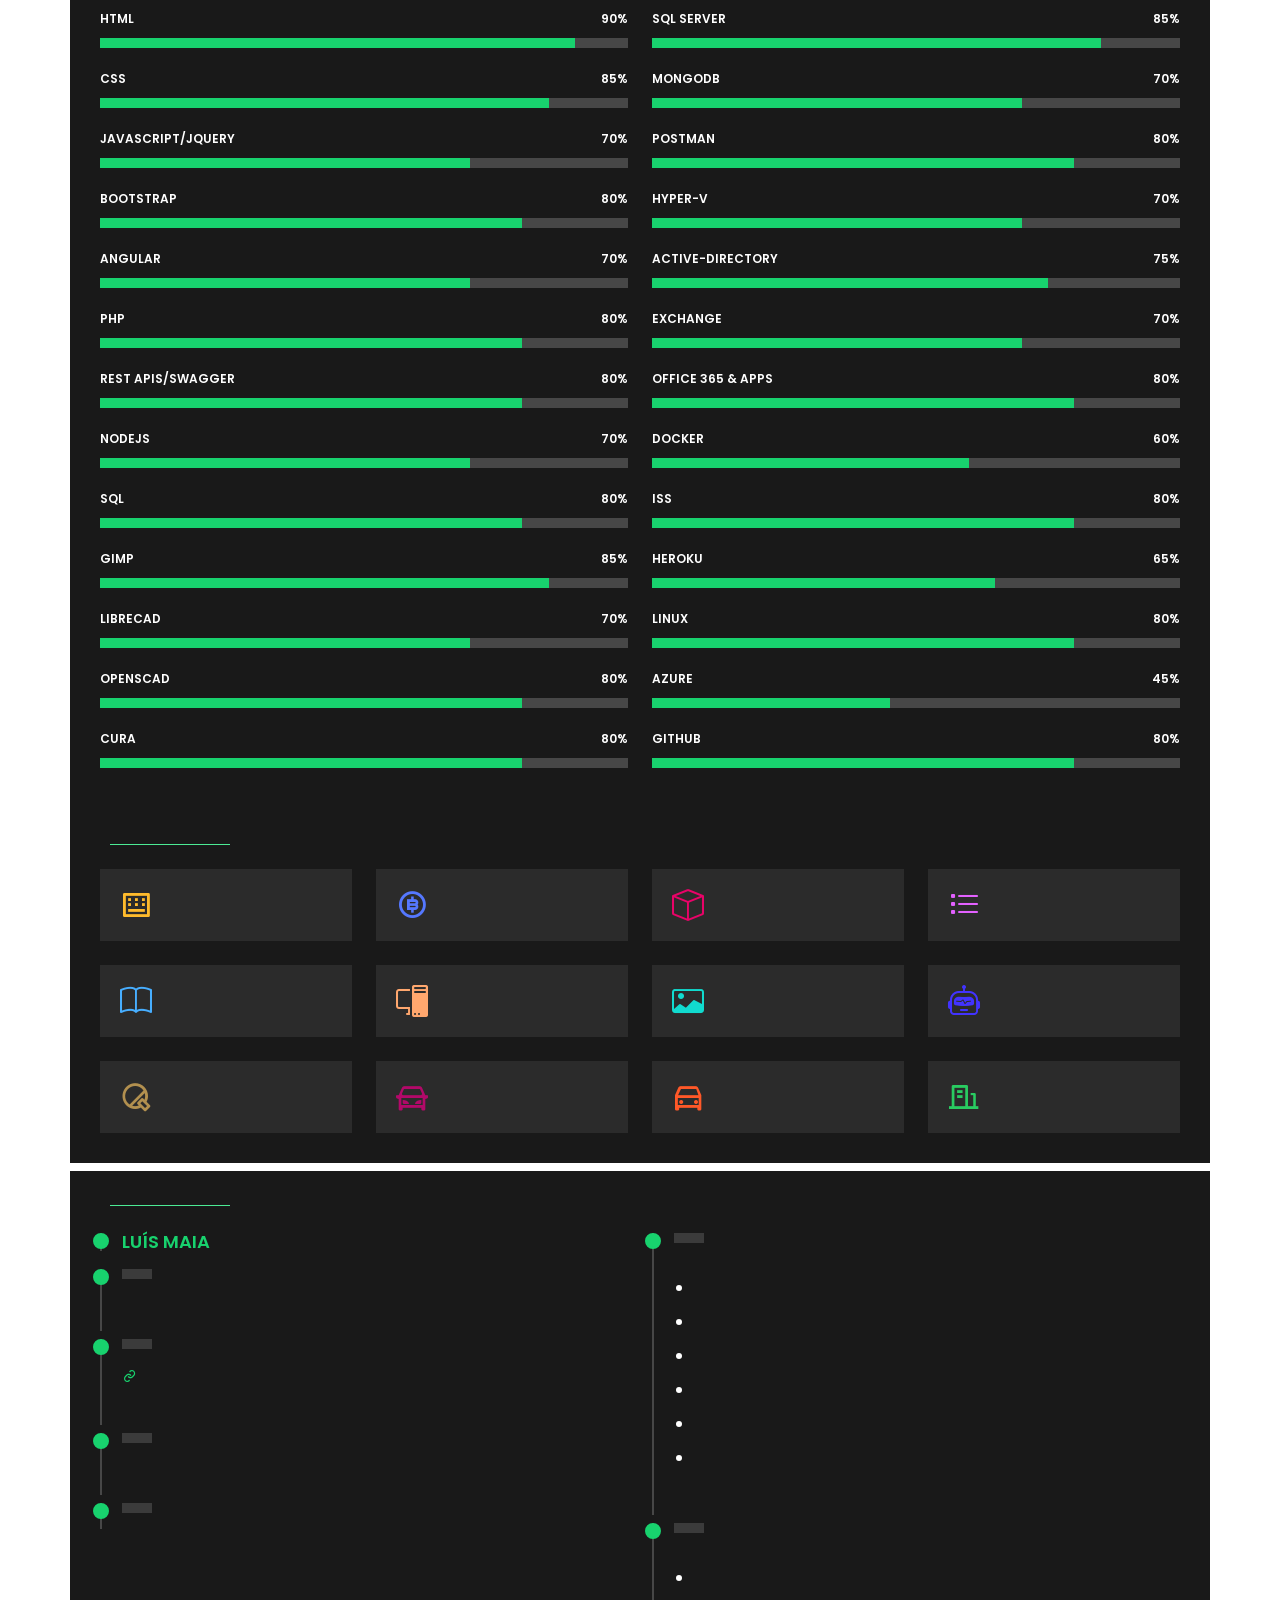
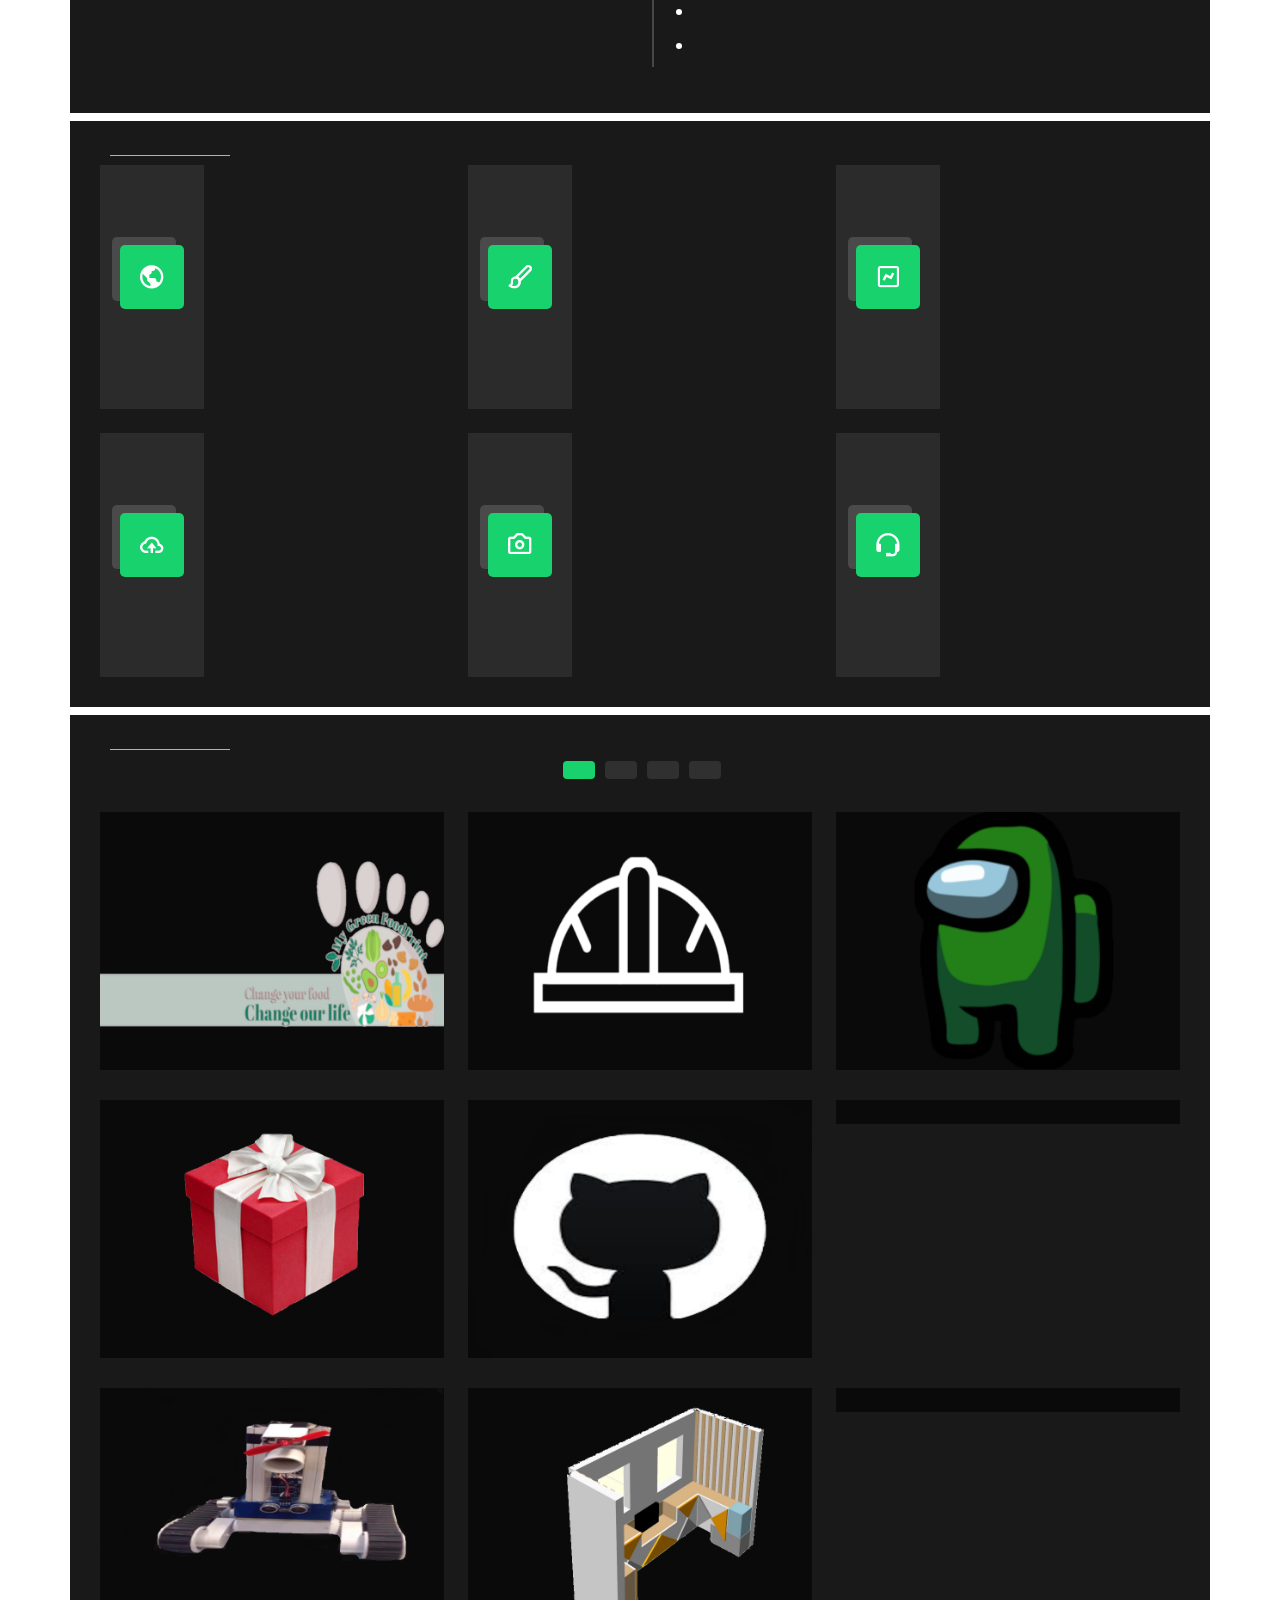
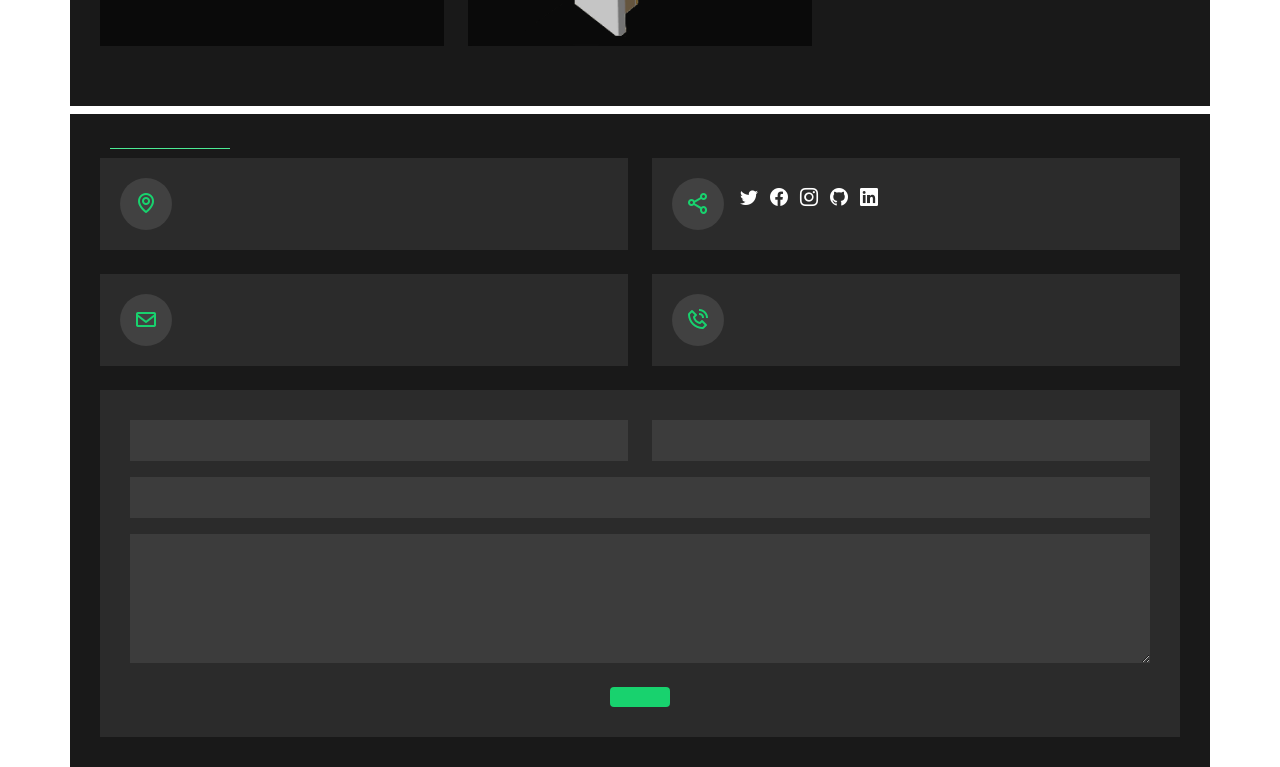
==== commit 4a000d7f: "Merge branch 'main' of https://github.com/lmaia-22/CV" ====
--- a/index.html
+++ b/index.html
@@ -53,7 +53,7 @@
       <p id="intro2" class="my-2">I'm a <span id="intro3" class="typed" data-typed-items="Developer, Student, Designer, Freelancer, Ninja on free times"></span></p>
       <nav id="navbar" class="navbar">
         <ul>
-          <li><a id="navLanguage" class="nav-link active" href="" onclick="setLanguage('pt')"></a></li>
+          <li><a id="navLanguage" class="nav-link" href="" onclick="setLanguage('pt')"></a></li>
           <li><a id="navHome" class="nav-link active" href="#header"></a></li>
           <li><a id="navAbout" class="nav-link" href="#about"></a></li>
           <li><a id="navResume" class="nav-link" href="#resume"></a></li>
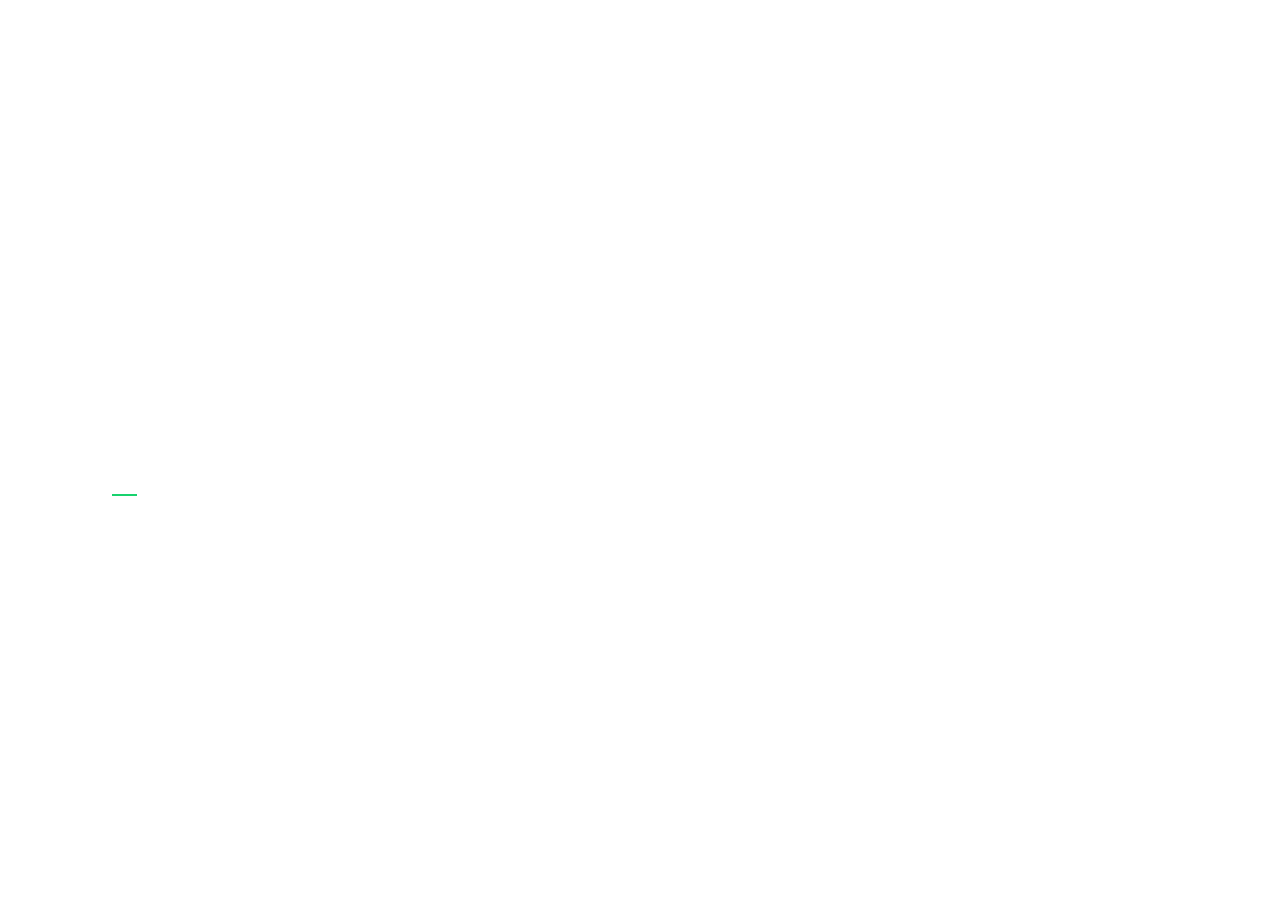
==== commit 8da1ad17: "Corrections in language and links" ====
--- a/index.html
+++ b/index.html
@@ -40,7 +40,6 @@
         </script>
 
 </head>
-<!-- <body oncontextmenu="return false" id="tsparticles"> -->
 <body id="tsparticles">
 
   <!-- ======= Header ======= -->
--- a/assets/css/style.css
+++ b/assets/css/style.css
@@ -255,21 +255,18 @@
     display: none;
   }
 }
-
 .navbar-mobile {
   position: fixed;
+  overflow: hidden;
   top: 0;
   right: 0;
   left: 0;
   bottom: 0;
   background: rgba(0, 0, 0, 0.9);
   transition: 0.3s;
-  -webkit-transform: translate3d(0,0,0);
-  z-index: 999 !important;
-  -webkit-overflow-scrolling: auto !important;
+  z-index: 999;
   margin-top: 0;
 }
-
 .navbar-mobile .mobile-nav-toggle {
   position: absolute;
   top: 15px;
@@ -296,19 +293,20 @@
 .navbar-mobile a, .navbar-mobile a:focus {
   font-size: 16px;
   position: relative;
-}i+
+}
 
 /*--------------------------------------------------------------
 # Sections General
 --------------------------------------------------------------*/
 section {
-  transition: ease-in-out 0.3s;
-  position: relative;
-  height: 100vh;
-  display: flex;
-  align-items: center;
-  z-index: 997;
-  overflow-y: auto;
+  overflow: hidden;
+  position: absolute;
+  width: 100%;
+  top: 140px;
+  bottom: 100%;
+  opacity: 0;
+  transition: ease-in-out 0.4s;
+  z-index: 1;
 }
 section.section-show {
   top: 100px;
@@ -361,7 +359,6 @@
 /*--------------------------------------------------------------
 # About
 --------------------------------------------------------------*/
-
 .about-me .content h3 {
   font-weight: 700;
   font-size: 26px;
@@ -484,6 +481,74 @@
 }
 .interests .icon-box:hover {
   background: rgba(255, 255, 255, 0.12);
+}
+
+/*--------------------------------------------------------------
+# Testimonials
+--------------------------------------------------------------*/
+.testimonials .testimonials-carousel, .testimonials .testimonials-slider {
+  overflow: hidden;
+}
+.testimonials .testimonial-item {
+  box-sizing: content-box;
+  min-height: 320px;
+}
+.testimonials .testimonial-item .testimonial-img {
+  width: 90px;
+  border-radius: 50%;
+  margin: -40px 0 0 40px;
+  position: relative;
+  z-index: 2;
+  border: 6px solid rgba(255, 255, 255, 0.12);
+}
+.testimonials .testimonial-item h3 {
+  font-size: 18px;
+  font-weight: bold;
+  margin: 10px 0 5px 45px;
+  color: #fff;
+}
+.testimonials .testimonial-item h4 {
+  font-size: 14px;
+  color: #999;
+  margin: 0 0 0 45px;
+}
+.testimonials .testimonial-item .quote-icon-left, .testimonials .testimonial-item .quote-icon-right {
+  color: rgba(255, 255, 255, 0.25);
+  font-size: 26px;
+}
+.testimonials .testimonial-item .quote-icon-left {
+  display: inline-block;
+  left: -5px;
+  position: relative;
+}
+.testimonials .testimonial-item .quote-icon-right {
+  display: inline-block;
+  right: -5px;
+  position: relative;
+  top: 10px;
+}
+.testimonials .testimonial-item p {
+  font-style: italic;
+  margin: 0 15px 0 15px;
+  padding: 20px 20px 60px 20px;
+  background: rgba(255, 255, 255, 0.1);
+  position: relative;
+  border-radius: 6px;
+  position: relative;
+  z-index: 1;
+}
+.testimonials .swiper-pagination {
+  margin-top: 20px;
+  position: relative;
+}
+.testimonials .swiper-pagination .swiper-pagination-bullet {
+  width: 12px;
+  height: 12px;
+  opacity: 1;
+  background-color: rgba(255, 255, 255, 0.3);
+}
+.testimonials .swiper-pagination .swiper-pagination-bullet-active {
+  background-color: #18d26e;
 }
 
 /*--------------------------------------------------------------
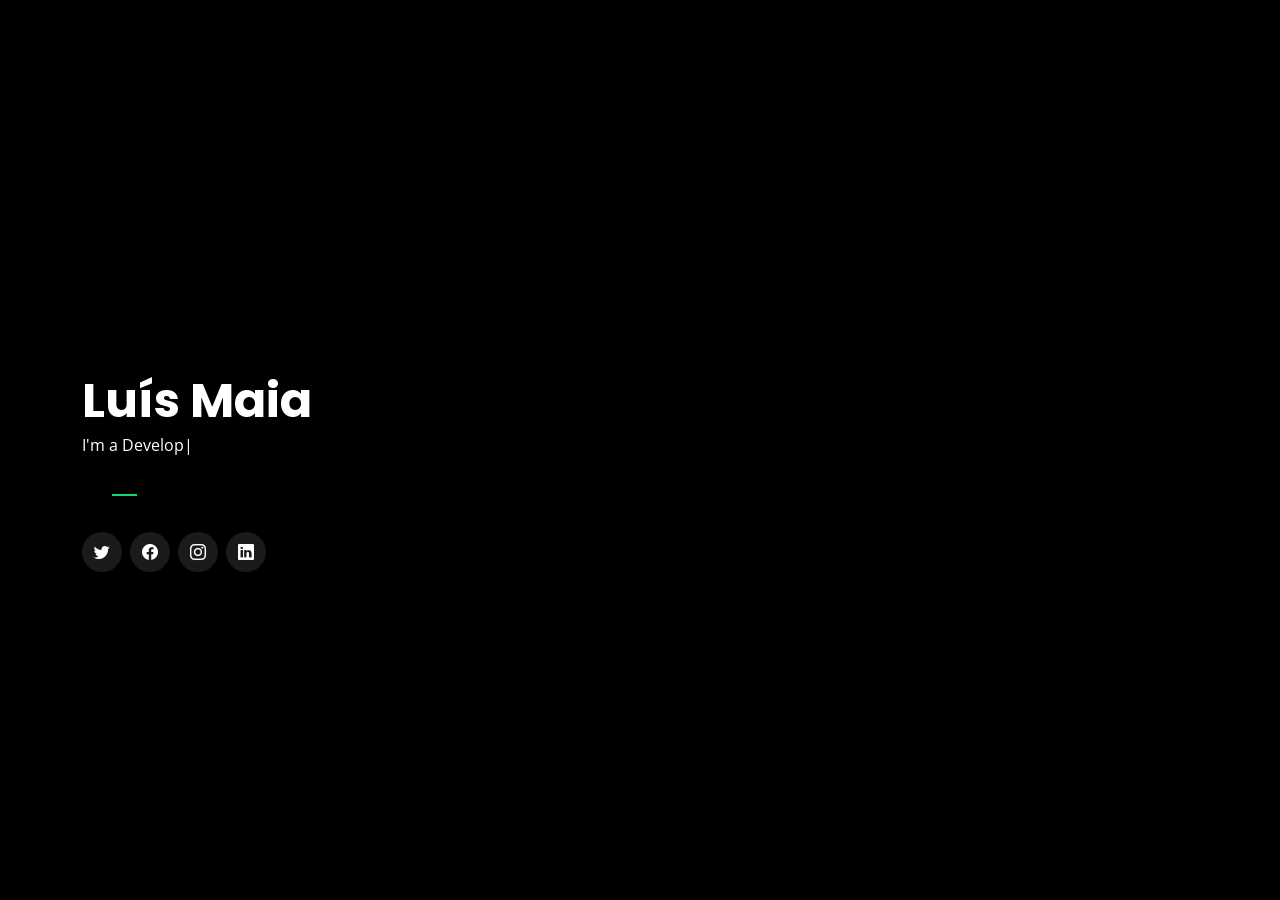
==== commit 9151e934: "Fixed background" ====
--- a/index.html
+++ b/index.html
@@ -40,7 +40,7 @@
         </script>
 
 </head>
-<body id="tsparticles">
+<body id="tsparticles" style="background-color: black;">
 
   <!-- ======= Header ======= -->
   <header id="header" scroll="no" style="overflow: hidden">
@@ -131,7 +131,7 @@
         <div class="col-lg-3 col-md-6 mt-5 mt-md-0">
           <div class="count-box">
             <i class="bi bi-journal-richtext"></i>
-            <span data-purecounter-start="0" data-purecounter-end="21" data-purecounter-duration="1" class="purecounter"></span>
+            <span data-purecounter-start="0" data-purecounter-end="28" data-purecounter-duration="1" class="purecounter"></span>
             <p id="countProjects"></p>
           </div>
         </div>
@@ -139,7 +139,7 @@
         <div class="col-lg-3 col-md-6 mt-5 mt-lg-0">
           <div class="count-box">
             <i class="bi bi-headset"></i>
-            <span data-purecounter-start="0" data-purecounter-end="7680" data-purecounter-duration="1" class="purecounter"></span>
+            <span data-purecounter-start="0" data-purecounter-end="8980" data-purecounter-duration="1" class="purecounter"></span>
             <p id="countHoursSupport"></p>
           </div>
         </div>
@@ -147,7 +147,7 @@
         <div class="col-lg-3 col-md-6 mt-5 mt-lg-0">
           <div class="count-box">
             <i class="bi bi-clock"></i>
-            <span data-purecounter-start="0" data-purecounter-end="2920" data-purecounter-duration="1" class="purecounter"></span>
+            <span data-purecounter-start="0" data-purecounter-end="3920" data-purecounter-duration="1" class="purecounter"></span>
             <p id="countHoursCoding"></p>
           </div>
         </div>
@@ -168,186 +168,213 @@
         <div class="col-lg-6">
 
           <div class="progress">
-            <span class="skill">HTML <i class="val">90%</i></span>
+            <span class="skill">HTML <i class="val"></i></span>
             <div class="progress-bar-wrap">
               <div class="progress-bar" role="progressbar" aria-valuenow="90" aria-valuemin="0" aria-valuemax="100"></div>
             </div>
           </div>
 
           <div class="progress">
-            <span class="skill">CSS <i class="val">85%</i></span>
+            <span class="skill">CSS, SCSS, SASS <i class="val"></i></span>
             <div class="progress-bar-wrap">
               <div class="progress-bar" role="progressbar" aria-valuenow="85" aria-valuemin="0" aria-valuemax="100"></div>
             </div>
           </div>
 
           <div class="progress">
-            <span class="skill">JavaScript/JQUERY<i class="val">70%</i></span>
+            <span class="skill">JavaScript/JQUERY (ES6, ES7, ES8) <i class="val"></i></span>
             <div class="progress-bar-wrap">
               <div class="progress-bar" role="progressbar" aria-valuenow="70" aria-valuemin="0" aria-valuemax="100"></div>
             </div>
           </div>
 
           <div class="progress">
-            <span class="skill">Bootstrap<i class="val">80%</i></span>
-            <div class="progress-bar-wrap">
-              <div class="progress-bar" role="progressbar" aria-valuenow="80" aria-valuemin="0" aria-valuemax="100"></div>
-            </div>
-          </div>
-
-          <div class="progress">
-            <span class="skill">Angular<i class="val">70%</i></span>
+            <span class="skill">Bootstrap <i class="val"></i></span>
+            <div class="progress-bar-wrap">
+              <div class="progress-bar" role="progressbar" aria-valuenow="80" aria-valuemin="0" aria-valuemax="100"></div>
+            </div>
+          </div>
+
+          <div class="progress">
+            <span class="skill">Angular <i class="val"></i></span>
+            <div class="progress-bar-wrap">
+              <div class="progress-bar" role="progressbar" aria-valuenow="80" aria-valuemin="0" aria-valuemax="100"></div>
+            </div>
+          </div>
+
+          <div class="progress">
+            <span class="skill">Typescript <i class="val"></i></span>
+            <div class="progress-bar-wrap">
+              <div class="progress-bar" role="progressbar" aria-valuenow="80" aria-valuemin="0" aria-valuemax="100"></div>
+            </div>
+          </div>
+
+          <div class="progress">
+            <span class="skill">PHP <i class="val"></i></span>
+            <div class="progress-bar-wrap">
+              <div class="progress-bar" role="progressbar" aria-valuenow="80" aria-valuemin="0" aria-valuemax="100"></div>
+            </div>
+          </div>
+
+          <div class="progress">
+            <span class="skill">Rest/Soap Apis <i class="val"></i></span>
+            <div class="progress-bar-wrap">
+              <div class="progress-bar" role="progressbar" aria-valuenow="80" aria-valuemin="0" aria-valuemax="100"></div>
+            </div>
+          </div>
+
+          <div class="progress">
+            <span class="skill">NodeJS/ExpressJS <i class="val"></i></span>
+            <div class="progress-bar-wrap">
+              <div class="progress-bar" role="progressbar" aria-valuenow="75" aria-valuemin="0" aria-valuemax="100"></div>
+            </div>
+          </div>
+
+          <div class="progress">
+            <span class="skill">JAVA <i class="val"></i></span>
             <div class="progress-bar-wrap">
               <div class="progress-bar" role="progressbar" aria-valuenow="70" aria-valuemin="0" aria-valuemax="100"></div>
             </div>
           </div>
 
           <div class="progress">
-            <span class="skill">PHP <i class="val">80%</i></span>
-            <div class="progress-bar-wrap">
-              <div class="progress-bar" role="progressbar" aria-valuenow="80" aria-valuemin="0" aria-valuemax="100"></div>
-            </div>
-          </div>
-
-          <div class="progress">
-            <span class="skill">Rest APIS/Swagger <i class="val">80%</i></span>
-            <div class="progress-bar-wrap">
-              <div class="progress-bar" role="progressbar" aria-valuenow="80" aria-valuemin="0" aria-valuemax="100"></div>
-            </div>
-          </div>
-
-          <div class="progress">
-            <span class="skill">NodeJS <i class="val">70%</i></span>
+            <span class="skill">SQL/mySQL & PL/SQL <i class="val"></i></span>
+            <div class="progress-bar-wrap">
+              <div class="progress-bar" role="progressbar" aria-valuenow="85" aria-valuemin="0" aria-valuemax="100"></div>
+            </div>
+          </div>
+
+
+          <div class="progress">
+            <span class="skill">SQL Server <i class="val"></i></span>
+            <div class="progress-bar-wrap">
+              <div class="progress-bar" role="progressbar" aria-valuenow="85" aria-valuemin="0" aria-valuemax="100"></div>
+            </div>
+          </div>
+
+          <div class="progress">
+            <span class="skill">MongoDB <i class="val"></i></span>
             <div class="progress-bar-wrap">
               <div class="progress-bar" role="progressbar" aria-valuenow="70" aria-valuemin="0" aria-valuemax="100"></div>
             </div>
           </div>
 
           <div class="progress">
-            <span class="skill">SQL <i class="val">80%</i></span>
-            <div class="progress-bar-wrap">
-              <div class="progress-bar" role="progressbar" aria-valuenow="80" aria-valuemin="0" aria-valuemax="100"></div>
-            </div>
-          </div>
-
-          <div class="progress">
-            <span class="skill">GIMP <i class="val">85%</i></span>
-            <div class="progress-bar-wrap">
-              <div class="progress-bar" role="progressbar" aria-valuenow="85" aria-valuemin="0" aria-valuemax="100"></div>
-            </div>
-          </div>
-
-          <div class="progress">
-            <span class="skill">LibreCad <i class="val">70%</i></span>
+            <span class="skill">Postgres <i class="val"></i></span>
+            <div class="progress-bar-wrap">
+              <div class="progress-bar" role="progressbar" aria-valuenow="60" aria-valuemin="0" aria-valuemax="100"></div>
+            </div>
+          </div>
+
+          <div class="progress">
+            <span class="skill">Firebase <i class="val"></i></span>
+            <div class="progress-bar-wrap">
+              <div class="progress-bar" role="progressbar" aria-valuenow="50" aria-valuemin="0" aria-valuemax="100"></div>
+            </div>
+          </div>
+        </div>
+
+        <div class="col-lg-6">
+          <div class="progress">
+            <span class="skill">Postman <i class="val"></i></span>
+            <div class="progress-bar-wrap">
+              <div class="progress-bar" role="progressbar" aria-valuenow="80" aria-valuemin="0" aria-valuemax="100"></div>
+            </div>
+          </div>
+
+          <div class="progress">
+            <span class="skill">Hyper-V <i class="val"></i></span>
             <div class="progress-bar-wrap">
               <div class="progress-bar" role="progressbar" aria-valuenow="70" aria-valuemin="0" aria-valuemax="100"></div>
             </div>
           </div>
 
           <div class="progress">
-            <span class="skill">OpenScad <i class="val">80%</i></span>
-            <div class="progress-bar-wrap">
-              <div class="progress-bar" role="progressbar" aria-valuenow="80" aria-valuemin="0" aria-valuemax="100"></div>
-            </div>
-          </div>
-
-          <div class="progress">
-            <span class="skill">Cura <i class="val">80%</i></span>
-            <div class="progress-bar-wrap">
-              <div class="progress-bar" role="progressbar" aria-valuenow="80" aria-valuemin="0" aria-valuemax="100"></div>
-            </div>
-          </div>
-
-        </div>
-
-        <div class="col-lg-6">
-
-          <div class="progress">
-            <span class="skill">SQL Server <i class="val">85%</i></span>
-            <div class="progress-bar-wrap">
-              <div class="progress-bar" role="progressbar" aria-valuenow="85" aria-valuemin="0" aria-valuemax="100"></div>
-            </div>
-          </div>
-
-          <div class="progress">
-            <span class="skill">MongoDB <i class="val">70%</i></span>
+            <span class="skill">Active-Directory <i class="val"></i></span>
+            <div class="progress-bar-wrap">
+              <div class="progress-bar" role="progressbar" aria-valuenow="75" aria-valuemin="0" aria-valuemax="100"></div>
+            </div>
+          </div>
+
+          <div class="progress">
+            <span class="skill">Exchange <i class="val"></i></span>
             <div class="progress-bar-wrap">
               <div class="progress-bar" role="progressbar" aria-valuenow="70" aria-valuemin="0" aria-valuemax="100"></div>
             </div>
           </div>
 
           <div class="progress">
-            <span class="skill">Postman <i class="val">80%</i></span>
-            <div class="progress-bar-wrap">
-              <div class="progress-bar" role="progressbar" aria-valuenow="80" aria-valuemin="0" aria-valuemax="100"></div>
-            </div>
-          </div>
-
-          <div class="progress">
-            <span class="skill">Hyper-V <i class="val">70%</i></span>
+            <span class="skill">Office 365 & Apps <i class="val"></i></span>
+            <div class="progress-bar-wrap">
+              <div class="progress-bar" role="progressbar" aria-valuenow="80" aria-valuemin="0" aria-valuemax="100"></div>
+            </div>
+          </div>
+
+          <div class="progress">
+            <span class="skill">Docker <i class="val"></i></span>
+            <div class="progress-bar-wrap">
+              <div class="progress-bar" role="progressbar" aria-valuenow="60" aria-valuemin="0" aria-valuemax="100"></div>
+            </div>
+          </div>
+
+          <div class="progress">
+            <span class="skill">ISS <i class="val"></i></span>
+            <div class="progress-bar-wrap">
+              <div class="progress-bar" role="progressbar" aria-valuenow="80" aria-valuemin="0" aria-valuemax="100"></div>
+            </div>
+          </div>
+
+          <div class="progress">
+            <span class="skill">Heroku <i class="val"></i></span>
+            <div class="progress-bar-wrap">
+              <div class="progress-bar" role="progressbar" aria-valuenow="65" aria-valuemin="0" aria-valuemax="100"></div>
+            </div>
+          </div>
+
+          <div class="progress">
+            <span class="skill">Linux <i class="val"></i></span>
+            <div class="progress-bar-wrap">
+              <div class="progress-bar" role="progressbar" aria-valuenow="80" aria-valuemin="0" aria-valuemax="100"></div>
+            </div>
+          </div>
+
+          <div class="progress">
+            <span class="skill">Azure <i class="val"></i></span>
+            <div class="progress-bar-wrap">
+              <div class="progress-bar" role="progressbar" aria-valuenow="45" aria-valuemin="0" aria-valuemax="100"></div>
+            </div>
+          </div>
+
+          <div class="progress">
+            <span class="skill">Aws <i class="val"></i></span>
+            <div class="progress-bar-wrap">
+              <div class="progress-bar" role="progressbar" aria-valuenow="50" aria-valuemin="0" aria-valuemax="100"></div>
+            </div>
+          </div>
+
+          <div class="progress">
+            <span class="skill">GitHub <i class="val"></i></span>
+            <div class="progress-bar-wrap">
+              <div class="progress-bar" role="progressbar" aria-valuenow="80" aria-valuemin="0" aria-valuemax="100"></div>
+            </div>
+          </div>
+
+          <div class="progress">
+            <span class="skill">GIMP <i class="val"></i></span>
             <div class="progress-bar-wrap">
               <div class="progress-bar" role="progressbar" aria-valuenow="70" aria-valuemin="0" aria-valuemax="100"></div>
             </div>
           </div>
 
           <div class="progress">
-            <span class="skill">Active-Directory <i class="val">75%</i></span>
-            <div class="progress-bar-wrap">
-              <div class="progress-bar" role="progressbar" aria-valuenow="75" aria-valuemin="0" aria-valuemax="100"></div>
-            </div>
-          </div>
-
-          <div class="progress">
-            <span class="skill">Exchange <i class="val">70%</i></span>
-            <div class="progress-bar-wrap">
-              <div class="progress-bar" role="progressbar" aria-valuenow="70" aria-valuemin="0" aria-valuemax="100"></div>
-            </div>
-          </div>
-
-          <div class="progress">
-            <span class="skill">Office 365 & Apps <i class="val">80%</i></span>
-            <div class="progress-bar-wrap">
-              <div class="progress-bar" role="progressbar" aria-valuenow="80" aria-valuemin="0" aria-valuemax="100"></div>
-            </div>
-          </div>
-
-          <div class="progress">
-            <span class="skill">Docker <i class="val">60%</i></span>
-            <div class="progress-bar-wrap">
-              <div class="progress-bar" role="progressbar" aria-valuenow="60" aria-valuemin="0" aria-valuemax="100"></div>
-            </div>
-          </div>
-
-          <div class="progress">
-            <span class="skill">ISS <i class="val">80%</i></span>
-            <div class="progress-bar-wrap">
-              <div class="progress-bar" role="progressbar" aria-valuenow="80" aria-valuemin="0" aria-valuemax="100"></div>
-            </div>
-          </div>
-
-          <div class="progress">
-            <span class="skill">Heroku <i class="val">65%</i></span>
-            <div class="progress-bar-wrap">
-              <div class="progress-bar" role="progressbar" aria-valuenow="65" aria-valuemin="0" aria-valuemax="100"></div>
-            </div>
-          </div>
-
-          <div class="progress">
-            <span class="skill">Linux <i class="val">80%</i></span>
-            <div class="progress-bar-wrap">
-              <div class="progress-bar" role="progressbar" aria-valuenow="80" aria-valuemin="0" aria-valuemax="100"></div>
-            </div>
-          </div>
-
-          <div class="progress">
-            <span class="skill">Azure <i class="val">45%</i></span>
-            <div class="progress-bar-wrap">
-              <div class="progress-bar" role="progressbar" aria-valuenow="45" aria-valuemin="0" aria-valuemax="100"></div>
-            </div>
-          </div>
-
-          <div class="progress">
-            <span class="skill">GitHub <i class="val">80%</i></span>
+            <span class="skill">LibreCad/OpenScad <i class="val"></i></span>
+            <div class="progress-bar-wrap">
+              <div class="progress-bar" role="progressbar" aria-valuenow="80" aria-valuemin="0" aria-valuemax="100"></div>
+            </div>
+          </div>
+
+          <div class="progress">
+            <span class="skill">Cura <i class="val"></i></span>
             <div class="progress-bar-wrap">
               <div class="progress-bar" role="progressbar" aria-valuenow="80" aria-valuemin="0" aria-valuemax="100"></div>
             </div>
@@ -405,7 +432,7 @@
         </div>
         <div class="col-lg-3 col-md-4 mt-4">
           <div class="icon-box">
-            <i class="bi bi-card-image" style="color: #11dbcf;"></i>
+            <i class="bi bi-bar-chart" style="color: #11dbcf;"></i>
             <h3 id="interest7"></h3>
           </div>
         </div>
@@ -451,7 +478,8 @@
 
       <div class="section-title">
         <h2 id="resumeTitle"></h2>
-        <p id="resumeTitle0"></p>
+        <p id="resumeTitle0"></p>         
+        <div class="text-center d-inline"><a id="pdfDownload" href="path_to_file" download="cv_Luis_Maia"></a></div>
       </div>
 
       <div class="row">
@@ -491,6 +519,18 @@
         </div>
         <!---------------- Professional ------------------->
         <div class="col-lg-6">
+          <div id="resumeProfItem3" class="resume-item">
+            <h4 id="resumeProfItem3Title"></h4>
+            <h5 id="resumeProfItem3Date"></h5>
+            <p><em id="resumeProfItem3Local"></em></p>
+            <p>
+            <ul>
+              <li id="resumeProfItem3Desc1"></li>
+              <li id="resumeProfItem3Desc2"></li>
+              <li id="resumeProfItem3Desc3"></li>
+            </ul>
+            </p>
+          </div>
           <h3 id="resumeTitle3" class="resume-title"></h3>
           <div id="resumeProfItem1" class="resume-item">
             <h4 id="resumeProfItem1Title"></h4>
